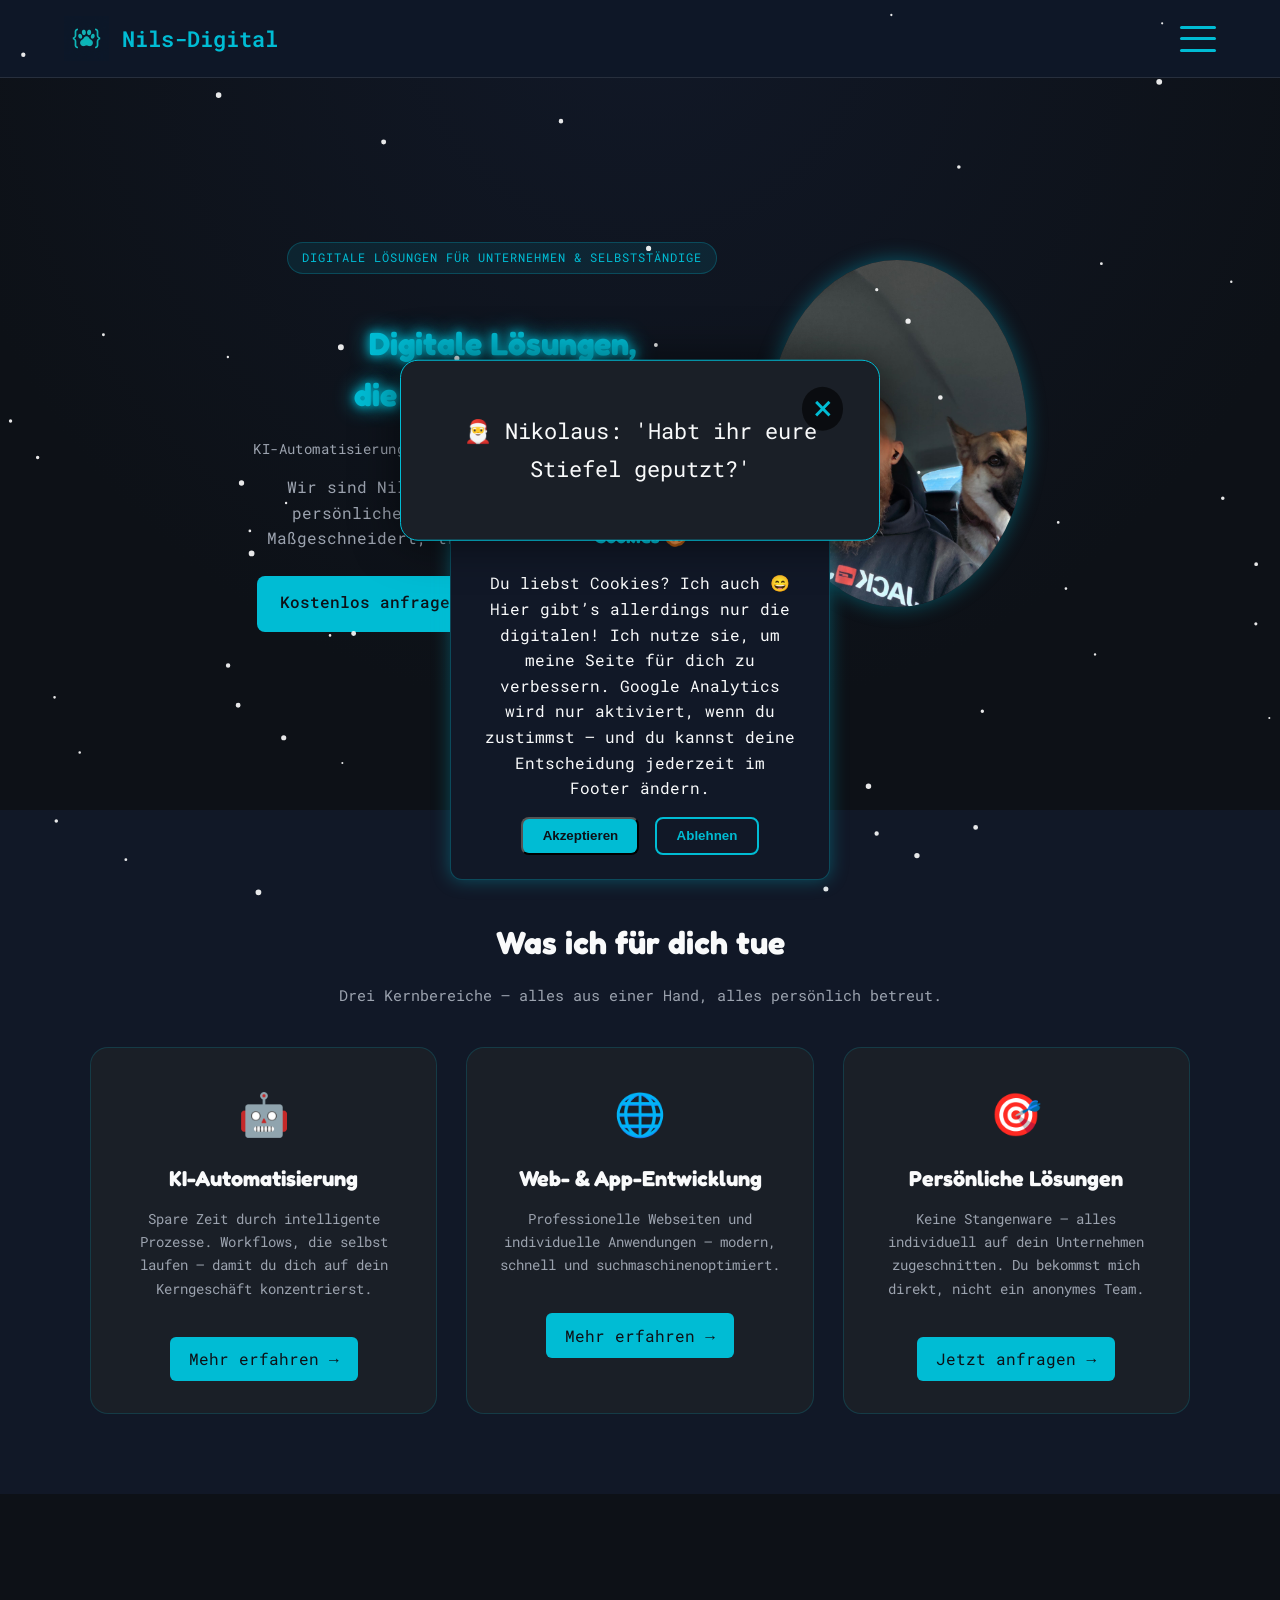
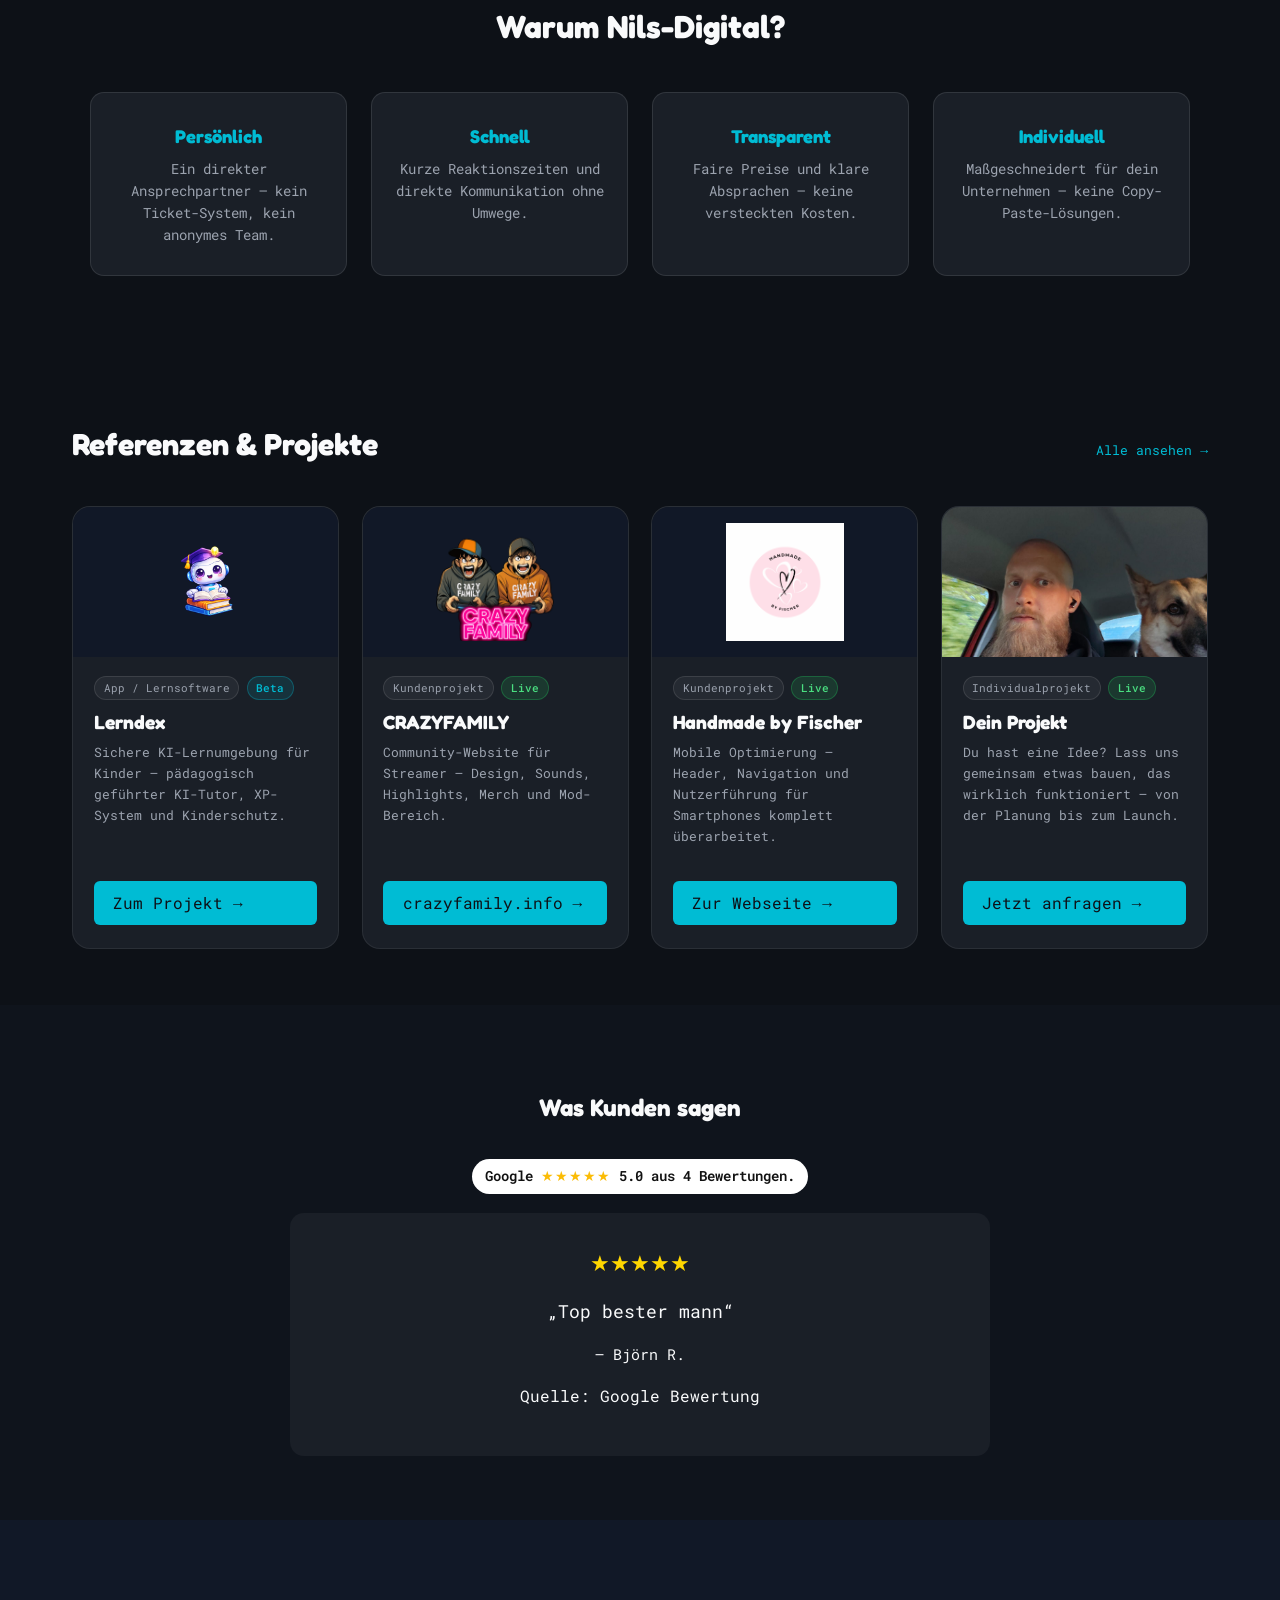
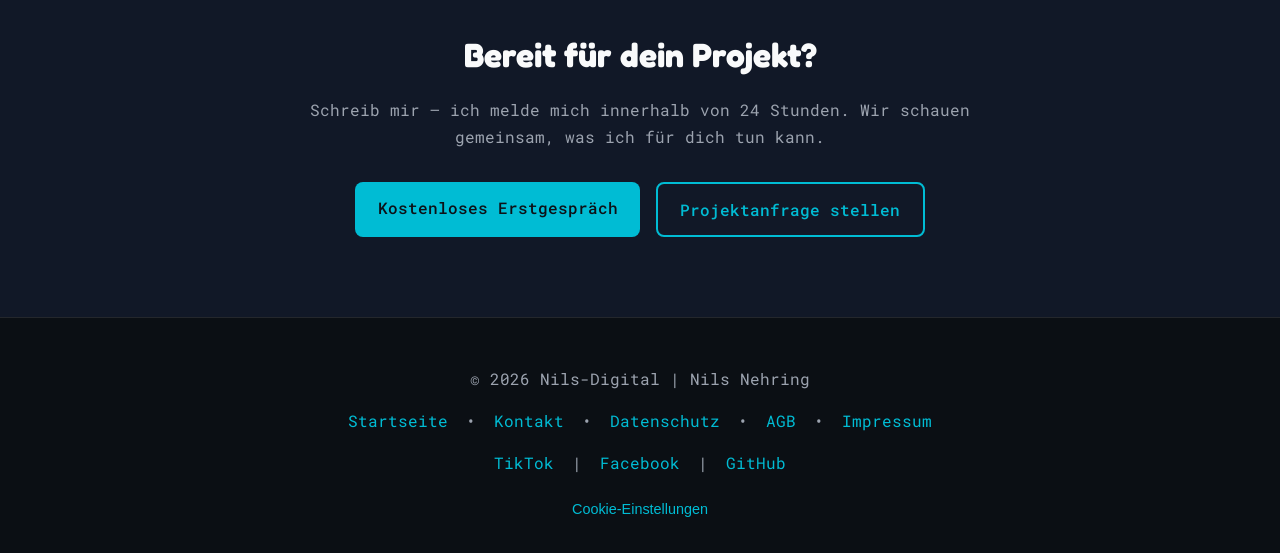
==== index.html @ e9570a5e "Nils-Digital Webseite" ====
<!DOCTYPE html>
<html lang="de">
<head>
    <meta charset="UTF-8" />
    <meta name="viewport" content="width=device-width, initial-scale=1.0" />

    <title>Nils-Digital – KI-Automatisierung, Webentwicklung & Apps</title>

    <!-- SEO -->
    <meta name="description"
          content="Nils-Digital: KI-Automatisierung, professionelle Webseiten und individuelle App-Entwicklung für kleine Unternehmen und Selbstständige. Persönlich, fair und maßgeschneidert.">
    <meta name="keywords"
          content="KI Automatisierung, Webentwicklung, App Entwicklung, Webdesign, kleine Unternehmen, Freelancer, individuelle Software, nils-digital, Nils Nehring">
    <meta name="author" content="Nils Nehring">
    <link rel="canonical" href="https://nils-digital.de/">

    <!-- Open Graph -->
    <meta property="og:title" content="Nils-Digital – KI-Automatisierung, Webentwicklung & Apps">
    <meta property="og:description"
          content="Professionelle digitale Lösungen für Unternehmen und Selbstständige – KI-Automatisierung, Webseiten und individuelle Apps. Persönlich, fair und auf dich zugeschnitten.">
    <meta property="og:image" content="https://nils-digital.de/assets/images/logo/logo.png">
    <meta property="og:url" content="https://nils-digital.de/">
    <meta property="og:type" content="website">
    <meta property="og:locale" content="de_DE">

    <!-- Twitter Card -->
    <meta name="twitter:card" content="summary_large_image">
    <meta name="twitter:title" content="Nils-Digital – KI-Automatisierung, Webentwicklung & Apps">
    <meta name="twitter:description"
          content="Maßgeschneiderte digitale Lösungen – KI-Automatisierung, Webseiten und Apps für Unternehmen und Selbstständige.">
    <meta name="twitter:image" content="https://nils-digital.de/assets/images/logo/logo.png">

    <!-- Favicon Set -->
    <link rel="icon" type="image/png" href="/assets/images/logo/logo.png">
    <link rel="apple-touch-icon" sizes="57x57" href="/apple-icon-57x57.png">
    <link rel="apple-touch-icon" sizes="60x60" href="/apple-icon-60x60.png">
    <link rel="apple-touch-icon" sizes="72x72" href="/apple-icon-72x72.png">
    <link rel="apple-touch-icon" sizes="76x76" href="/apple-icon-76x76.png">
    <link rel="apple-touch-icon" sizes="114x114" href="/apple-icon-114x114.png">
    <link rel="apple-touch-icon" sizes="120x120" href="/apple-icon-120x120.png">
    <link rel="apple-touch-icon" sizes="144x144" href="/apple-icon-144x144.png">
    <link rel="apple-touch-icon" sizes="152x152" href="/apple-icon-152x152.png">
    <link rel="apple-touch-icon" sizes="180x180" href="/apple-icon-180x180.png">
    <link rel="icon" type="image/png" sizes="192x192" href="/android-icon-192x192.png">
    <link rel="icon" type="image/png" sizes="32x32" href="/favicon-32x32.png">
    <link rel="icon" type="image/png" sizes="96x96" href="/favicon-96x96.png">
    <link rel="icon" type="image/png" sizes="16x16" href="/favicon-16x16.png">
    <link rel="manifest" href="/manifest.json">
    <meta name="msapplication-TileColor" content="#ffffff">
    <meta name="msapplication-TileImage" content="/ms-icon-144x144.png">
    <meta name="theme-color" content="#0d1117">

    <!-- Schema.org -->
    <script type="application/ld+json">
    {
      "@context": "https://schema.org",
      "@type": "ProfessionalService",
      "name": "Nils-Digital",
      "url": "https://nils-digital.de",
      "description": "KI-Automatisierung, Webentwicklung und individuelle App-Entwicklung für kleine Unternehmen und Selbstständige.",
      "founder": { "@type": "Person", "name": "Nils Nehring" },
      "areaServed": "DE",
      "serviceType": ["Webdesign", "App-Entwicklung", "KI-Automatisierung"]
    }
    </script>

    <!-- Styles & Fonts -->
    <link rel="stylesheet" href="css/main.css" />
    <link href="https://fonts.googleapis.com/css2?family=Fredoka:wght@500;600&family=Roboto+Mono:wght@400;500&display=swap" rel="stylesheet">

    <!-- Sicherheit -->
    <meta http-equiv="X-UA-Compatible" content="IE=edge">
    <meta name="robots" content="index, follow">
    <meta name="referrer" content="strict-origin-when-cross-origin">
</head>


<body class="home">
  <div id="header"></div>

  <main>

    <!-- Hero -->
    <section class="hero">
      <div class="hero-content">
        <div class="hero-text">
          <span class="hero-label">Digitale Lösungen für Unternehmen & Selbstständige</span>
          <h1 class="glow">Digitale Lösungen,<br>die für dich arbeiten</h1>
          <p class="hero-services-line">KI-Automatisierung &nbsp;·&nbsp; Webentwicklung &nbsp;·&nbsp; Individuelle Apps</p>
          <p class="hero-desc">Wir sind Nils-Digital - bei uns bekommst du persönliche Betreuung statt anonymes Team. Maßgeschneidert, transparent und fair bepreist.</p>
          <div class="buttons">
            <a href="pages/kontakt.html" class="btn">Kostenlos anfragen</a>
            <a href="pages/webdesign-leistung.html" class="btn-outline">Leistungen entdecken</a>
          </div>
        </div>
        <div class="hero-image">
          <img src="assets/images/sunny-nils.jpg" alt="Nils Nehring – Gründer Nils-Digital" />
        </div>
      </div>
    </section>

    <!-- Leistungen -->
    <section class="home-services">
      <div class="home-services-inner">
        <h2>Was ich für dich tue</h2>
        <p class="home-services-sub">Drei Kernbereiche – alles aus einer Hand, alles persönlich betreut.</p>
        <div class="home-services-grid">

          <article class="home-service-card">
            <div class="home-service-icon">🤖</div>
            <h3>KI-Automatisierung</h3>
            <p>Spare Zeit durch intelligente Prozesse. Workflows, die selbst laufen – damit du dich auf dein Kerngeschäft konzentrierst.</p>
            <a href="pages/webdesign-leistung.html" class="btn-sm">Mehr erfahren →</a>
          </article>

          <article class="home-service-card">
            <div class="home-service-icon">🌐</div>
            <h3>Web- & App-Entwicklung</h3>
            <p>Professionelle Webseiten und individuelle Anwendungen – modern, schnell und suchmaschinenoptimiert.</p>
            <a href="pages/webdesign-leistung.html" class="btn-sm">Mehr erfahren →</a>
          </article>

          <article class="home-service-card">
            <div class="home-service-icon">🎯</div>
            <h3>Persönliche Lösungen</h3>
            <p>Keine Stangenware – alles individuell auf dein Unternehmen zugeschnitten. Du bekommst mich direkt, nicht ein anonymes Team.</p>
            <a href="pages/kontakt.html" class="btn-sm">Jetzt anfragen →</a>
          </article>

        </div>
      </div>
    </section>

    <!-- Warum Nils-Digital -->
    <section class="home-usp">
      <div class="home-usp-inner">
        <h2>Warum Nils-Digital?</h2>
        <div class="home-usp-grid">

          <div class="home-usp-item">
            <strong>Persönlich</strong>
            <p>Ein direkter Ansprechpartner – kein Ticket-System, kein anonymes Team.</p>
          </div>

          <div class="home-usp-item">
            <strong>Schnell</strong>
            <p>Kurze Reaktionszeiten und direkte Kommunikation ohne Umwege.</p>
          </div>

          <div class="home-usp-item">
            <strong>Transparent</strong>
            <p>Faire Preise und klare Absprachen – keine versteckten Kosten.</p>
          </div>

          <div class="home-usp-item">
            <strong>Individuell</strong>
            <p>Maßgeschneidert für dein Unternehmen – keine Copy-Paste-Lösungen.</p>
          </div>

        </div>
      </div>
    </section>

    <!-- Referenzen & Projekte -->
    <section class="home-projects">
      <div class="home-projects-header">
        <h2>Referenzen & Projekte</h2>
        <a href="pages/projekte.html" class="home-projects-all">Alle ansehen →</a>
      </div>

      <div class="home-proj-track-wrap">
        <div class="home-proj-track" id="home-proj-track">

          <article class="home-proj-card">
            <div class="home-proj-img-wrap">
              <img src="assets/images/lerndex/lerndex_logo.png"
                   alt="Lerndex – KI-Lernumgebung für Kinder"
                   class="home-proj-img home-proj-img--contain"
                   loading="lazy">
            </div>
            <div class="home-proj-body">
              <div class="home-proj-meta">
                <span class="home-proj-type">App / Lernsoftware</span>
                <span class="home-proj-status home-proj-status--beta">Beta</span>
              </div>
              <h3 class="home-proj-title">Lerndex</h3>
              <p class="home-proj-desc">Sichere KI-Lernumgebung für Kinder – pädagogisch geführter KI-Tutor, XP-System und Kinderschutz.</p>
              <a href="https://lerndex.de" target="_blank" rel="noopener noreferrer" class="btn-sm">Zum Projekt →</a>
            </div>
          </article>

          <article class="home-proj-card">
            <div class="home-proj-img-wrap">
              <img src="assets/images/shop/crazy_family_logo.png"
                   alt="CRAZYFAMILY Community Website"
                   class="home-proj-img home-proj-img--contain"
                   loading="lazy">
            </div>
            <div class="home-proj-body">
              <div class="home-proj-meta">
                <span class="home-proj-type">Kundenprojekt</span>
                <span class="home-proj-status home-proj-status--live">Live</span>
              </div>
              <h3 class="home-proj-title">CRAZYFAMILY</h3>
              <p class="home-proj-desc">Community-Website für Streamer – Design, Sounds, Highlights, Merch und Mod-Bereich.</p>
              <a href="https://crazyfamily.info/" target="_blank" rel="noopener noreferrer" class="btn-sm">crazyfamily.info →</a>
            </div>
          </article>

          <article class="home-proj-card">
            <div class="home-proj-img-wrap">
              <img src="assets/images/blog/handmade-by-fischer-logo.png"
                   alt="Handmade by Fischer"
                   class="home-proj-img home-proj-img--contain"
                   loading="lazy">
            </div>
            <div class="home-proj-body">
              <div class="home-proj-meta">
                <span class="home-proj-type">Kundenprojekt</span>
                <span class="home-proj-status home-proj-status--live">Live</span>
              </div>
              <h3 class="home-proj-title">Handmade by Fischer</h3>
              <p class="home-proj-desc">Mobile Optimierung – Header, Navigation und Nutzerführung für Smartphones komplett überarbeitet.</p>
              <a href="https://www.handmade-by-fischer.de/" target="_blank" rel="noopener noreferrer" class="btn-sm">Zur Webseite →</a>
            </div>
          </article>

          <article class="home-proj-card">
            <div class="home-proj-img-wrap">
              <img src="assets/images/sunny-nils.jpg"
                   alt="Nils-Digital – Individuelles Kundenprojekt"
                   class="home-proj-img home-proj-img--cover"
                   loading="lazy">
            </div>
            <div class="home-proj-body">
              <div class="home-proj-meta">
                <span class="home-proj-type">Individualprojekt</span>
                <span class="home-proj-status home-proj-status--live">Live</span>
              </div>
              <h3 class="home-proj-title">Dein Projekt</h3>
              <p class="home-proj-desc">Du hast eine Idee? Lass uns gemeinsam etwas bauen, das wirklich funktioniert – von der Planung bis zum Launch.</p>
              <a href="pages/kontakt.html" class="btn-sm">Jetzt anfragen →</a>
            </div>
          </article>

        </div>
        <div class="home-proj-dots" id="home-proj-dots"></div>
      </div>
    </section>

    <!-- Kundenstimmen -->
    <section class="reviews">
      <div class="reviews-inner">
        <h2>Was Kunden sagen</h2>
        <div class="google-badge" id="google-badge">
          <span class="google-logo">Google</span>
          <span class="google-stars" id="google-stars"></span>
          <span class="google-rating" id="google-rating"></span>
        </div>
        <div id="review-box" class="review-box">
          <div class="review-stars" id="review-stars"></div>
          <p class="review-text" id="review-text"></p>
          <p class="review-author" id="review-author"></p>
          <p class="review-source" id="review-source"></p>
        </div>
      </div>
    </section>

    <!-- CTA -->
    <section class="home-cta">
      <div class="home-cta-inner">
        <h2>Bereit für dein Projekt?</h2>
        <p>Schreib mir – ich melde mich innerhalb von 24 Stunden. Wir schauen gemeinsam, was ich für dich tun kann.</p>
        <div class="home-cta-buttons">
          <a href="pages/kontakt.html" class="btn">Kostenloses Erstgespräch</a>
          <a href="pages/projektfragebogen.html" class="btn-outline">Projektanfrage stellen</a>
        </div>
      </div>
    </section>

  </main>

  <div id="footer"></div>

  <script src="js/include.js"></script>
  <script src="js/main.js"></script>
  <script src="js/reviews.js"></script>
  <script src="js/season-effects.js"></script>
</body>
</html>
---- css/main.css ----
/* ================================
   Farbvariablen im Root
================================ */
:root {
  --bg-main: #0d1117;
  --bg-secondary: #111827;
  --bg-card: #1a1f27;
  --bg-footer: #0b0f14;

  --text-main: #f9fafb;
  --text-muted: #9ca3af;
  --accent: #00bcd4;
  --accent-hover: #02c8e3;
  --border-light: rgba(255, 255, 255, 0.1);

  --shadow-accent: rgba(0, 188, 212, 0.4);
}

/* ================================
   Allgemein
================================ */
body {
  margin: 0;
  font-family: 'Roboto Mono', monospace;
  background-color: var(--bg-main);
  color: var(--text-main);
  line-height: 1.6;
  overflow-x: hidden;
  box-sizing: border-box;
}

body.no-scroll {
  overflow: hidden;
  height: 100vh;
}

h1, h2, h3 {
  font-family: 'Fredoka', sans-serif;
}

/* ============================================
   🔧 Fix: Änderungen nur für Unterseiten (NICHT für Index)
============================================ */

body:not(.home) h1 {
  font-size: 2.1rem;
  margin: 0 0 1rem;
  line-height: 1.25;
  text-align: center;
}

body:not(.home) h2 {
  font-size: 1.6rem;
  margin: 1.2rem 0 0.6rem;
}

body:not(.home) h3 {
  font-size: 1.25rem;
  margin: 1rem 0 0.5rem;
}

/* ------------------------------
   Kundenstimmen / Bewertungen
------------------------------ */

.reviews {
  background: #0f141c;
  padding: 4rem 1rem;
  text-align: center;
}

.reviews-inner {
  max-width: 700px;
  margin: 0 auto;
}

.reviews h2 {
  margin-bottom: 2rem;
}

.review-box {
  background: #1a1f27;
  padding: 2rem;
  border-radius: 14px;
}

.review-stars {
  color: gold;
  font-size: 1.4rem;
  margin-bottom: 1rem;
}

.review-text {
  font-size: 1.1rem;
  margin-bottom: 1rem;
  opacity: 0;
}

.review-author {
  font-size: 0.95rem;
  opacity: 0.7;
  opacity: 0;
}

.fade-in {
  animation: fadeIn 0.6s ease forwards;
}

@keyframes fadeIn {
  from { opacity: 0; transform: translateY(6px); }
  to   { opacity: 1; transform: translateY(0); }
}


/* ------------------------------
   Google Bewertungs-Badge
------------------------------ */

.google-badge {
  display: inline-flex;
  align-items: center;
  gap: 0.5rem;
  background: #ffffff;
  color: #111;
  padding: 0.4rem 0.8rem;
  border-radius: 999px;
  font-size: 0.85rem;
  font-weight: 500;
  margin-bottom: 1.2rem;
}

.google-logo {
  font-weight: 600;
}

.google-stars {
  color: #fbbc05; /* Google-Gelb */
  letter-spacing: 1px;
}

.google-rating {
  font-weight: 600;
}



/* ==================================================
   Einheitliche Preisgestaltung (genutzt in Blog-Posts)
================================================== */

.pretty-price {
  display: inline-block;
  padding: 0.4rem 0.9rem;
  background: rgba(0, 188, 212, 0.12);
  border: 1px solid rgba(0, 188, 212, 0.35);
  border-radius: 8px;
  font-weight: 700;
  color: var(--accent);
  font-size: 1.15rem;
  margin: 0.6rem auto 1rem auto;
  box-shadow: 0 0 8px rgba(0,188,212,0.25);
  text-align: center;
}

.product-price.pretty-price {
  font-size: 1.25rem;
}



/* Mobile nur für Unterseiten */
@media (max-width: 768px) {
  body:not(.home) h1 {
    font-size: 1.65rem !important;
    margin-bottom: 0.9rem !important;
    line-height: 1.25 !important;
    padding: 0 0.5rem;
  }

  body:not(.home) h2 {
    font-size: 1.35rem !important;
  }

  body:not(.home) h3 {
    font-size: 1.15rem !important;
  }
}

/* Extra Mobile nur für Unterseiten */
@media (max-width: 480px) {
  body:not(.home) h1 {
    font-size: 1.5rem !important;
  }
}


a {
  text-decoration: none;
  color: inherit;
}

/* Global Reset */
*, *::before, *::after {
  box-sizing: border-box;
}

/* ================================
   Header
================================ */
.header {
  position: fixed;
  top: 0;
  left: 0;
  right: 0;
  width: 100%;
  background: rgb(14 23 39);
  backdrop-filter: blur(8px);
  display: flex;
  justify-content: space-between;
  align-items: center;
  padding: 1rem 5%;
  z-index: 1000;
  border-bottom: 1px solid var(--border-light);
}

.logo {
  display: flex;
  align-items: center;
  font-size: 1.4rem;
  font-weight: 600;
  color: var(--accent);
  z-index: 1100;
  user-select: none;
}


.logo-img{
    height: 45px;
    width: auto;
    object-fit: contain;
}

/* Hamburger Menü */
.menu-toggle {
  width: 36px;
  height: 26px;
  display: flex;
  flex-direction: column;
  justify-content: space-between;
  cursor: pointer;
  z-index: 1200;
  position: relative;
}

.menu-toggle span {
  display: block;
  width: 100%;
  height: 3px;
  background: var(--accent);
  border-radius: 3px;
  transition: transform 0.35s ease, opacity 0.25s ease, background 0.3s ease;
  transform-origin: center;
}

.menu-toggle.active span:nth-child(1) {
  transform: translateY(11px) rotate(45deg);
}
.menu-toggle.active span:nth-child(2) {
  opacity: 0;
}
.menu-toggle.active span:nth-child(3) {
  transform: translateY(-11px) rotate(-45deg);
}

/* Navigation */
.main-nav {
  position: fixed;
  top: 0;
  right: -100%;
  width: 100%;
  height: 100vh;
  background: rgba(13, 17, 23, 0.98);
  display: flex;
  flex-direction: column;
  justify-content: flex-start;
  margin-top: 80px;
  align-items: center;
  transition: right 0.4s ease-in-out;
  z-index: 100;
  visibility: hidden;
  opacity: 0;
}

.main-nav.active {
  right: 0;
  visibility: visible;
  opacity: 1;
}

.main-nav ul {
  list-style: none;
  padding: 0;
  margin: 0;
  text-align: center;
}

.main-nav li {
  margin: 1.2rem 0;
  opacity: 0;
  transform: translateY(10px);
  animation: fadeInUp 0.4s ease forwards;
}

.main-nav.active li {
  opacity: 1;
  transform: translateY(0);
}

.main-nav a {
  font-size: 1.6rem;
  color: var(--text-main);
  font-weight: 500;
  text-decoration: none;
  transition: color 0.3s;
}

.main-nav a:hover {
  color: var(--accent);
}

/* Mobile Anpassung */
@media (max-width: 480px) {
  .menu-toggle {
    width: 30px;
    height: 22px;
  }
  .menu-toggle.active span:nth-child(1) {
    transform: translateY(9px) rotate(45deg);
  }
  .menu-toggle.active span:nth-child(3) {
    transform: translateY(-9px) rotate(-45deg);
  }
  .main-nav a {
    font-size: 1.4rem;
  }
}

/* Dropdown */
/* Dropdown Container */
.has-dropdown {
  position: relative;
}

/* Toggle bleibt ruhig */
.dropdown-toggle {
  display: inline-flex;
  align-items: center;
  gap: 0.4rem;
  cursor: pointer;
}

/* Dropdown selbst */
.dropdown {
  position: absolute;
  top: 100%;
  left: 50%;
  transform: translateX(-50%) translateY(-10px);
  min-width: 220px;

  list-style: none;
  padding: 0.6rem 0;
  margin: 0;

  background: rgba(13, 17, 23, 0.98);
  border-radius: 10px;

  opacity: 0;
  pointer-events: none;
  transition: opacity 0.25s ease, transform 0.25s ease;
}

/* sichtbar */
.has-dropdown.active .dropdown {
  opacity: 1;
  pointer-events: auto;
  transform: translateX(-50%) translateY(6px);
}

/* Items */
.dropdown li {
  margin: 0;
}

.dropdown a {
  display: block;
  padding: 0.6rem 1.2rem;
  font-size: 1.3rem;
  opacity: 0.9;
}

.dropdown a:hover {
  background: rgba(255,255,255,0.05);
  opacity: 1;
}


/* Dropdown Arrow */
.dropdown-toggle {
  display: inline-flex;
  align-items: center;
  gap: 0.4rem;
}

/* Pfeil (CSS only) */
.dropdown-arrow {
  width: 0;
  height: 0;
  border-left: 6px solid transparent;
  border-right: 6px solid transparent;
  border-top: 6px solid var(--text-main);
  transition: transform 0.25s ease, opacity 0.25s ease;
  opacity: 0.8;
}

/* geöffnet → Pfeil nach oben */
.has-dropdown.active .dropdown-arrow {
  transform: rotate(180deg);
  opacity: 1;
}

/* Hover-Effekt passend zum Menü */
.dropdown-toggle:hover .dropdown-arrow {
  border-top-color: var(--accent);
}


/* ================================
   Hero
================================ */
.hero {
  display: flex;
  align-items: center;
  justify-content: center;
  min-height: 90vh;
  padding: 5rem 1.5rem 1rem;
  background: radial-gradient(circle at top, var(--bg-secondary), var(--bg-main) 70%);
}


.hero-content {
  display: flex;
  flex-wrap: wrap;
  gap: 1rem;
  max-width: 1100px;
  align-items: center;
}

.hero-text {
  flex: 1;
  text-align: center;
}

.hero-text h1 {
  font-size: 2rem;
  margin-bottom: 1rem;
  text-align: center;
}

.glow {
  color: var(--accent);
  text-shadow: 0 0 10px var(--accent), 0 0 20px var(--accent);
}

.hero-text p {
  margin-bottom: 1.5rem;
}

.hero-image img {
  width: 260px;
  border-radius: 50%;
  box-shadow: 0 0 20px var(--shadow-accent);
}

/* Buttons */
.buttons {
  display: flex;
  justify-content: center;
  gap: 1rem;
}

.filter-btn {
  background: var(--bg-card);
  border: 1px solid var(--border-light);
  padding: 0.5rem 1rem;
  border-radius: 8px;
  margin: 0.3rem;
  cursor: pointer;
  color: var(--text-main);
  transition: 0.25s;
}

.filter-btn.active {
  background: var(--accent);
  color: var(--bg-main);
  border-color: var(--accent-hover);
  box-shadow: 0 0 10px var(--shadow-accent);
}

.filter-btn:hover {
  background: var(--accent-hover);
  color: var(--bg-main);
}


.btn,
.btn-outline {
  padding: 0.8rem 1.4rem;
  border-radius: 8px;
  font-weight: 500;
  transition: 0.3s;
}

.btn {
  background: var(--accent);
  color: var(--bg-main);
}

.btn:hover {
  background: var(--accent-hover);
  box-shadow: 0 0 10px var(--accent);
}

.btn-outline {
  border: 2px solid var(--accent);
  color: var(--accent);
}

.btn-outline:hover {
  background: var(--accent);
  color: var(--bg-main);
}

/* ================================
   Sunny Teaser
================================ */
.sunny {
  display: flex;
  flex-wrap: wrap;
  align-items: center;
  gap: 2rem;
  padding: 5rem 2rem;
  background: var(--bg-secondary);
  text-align: left;
  justify-content: center;
}

.sunny-img {
  width: 250px;
  border-radius: 50%;
  box-shadow: 0 0 20px var(--shadow-accent);
}

.sunny-text {
  max-width: 500px;
}

.sunny h2 {
  color: var(--accent);
}

/* ================================
   Projekte
================================ */
.projects {
  padding: 5rem 2rem;
  text-align: center;
}

/* ================================
   HOME – Projekte Carousel
================================ */

.home-projects {
  padding: 4rem 0 3rem;
}

.home-projects-header {
  display: flex;
  align-items: baseline;
  justify-content: space-between;
  padding: 0 2rem;
  max-width: 1200px;
  margin: 0 auto 1.8rem;
}

.home-projects-header h2 {
  font-family: 'Fredoka', sans-serif;
  font-size: 1.9rem;
  margin: 0;
}

.home-projects-all {
  font-size: 0.82rem;
  color: var(--accent);
  text-decoration: none;
  white-space: nowrap;
  transition: opacity 0.2s;
}

.home-projects-all:hover { opacity: 0.75; }

/* Track wrapper – clips overflow */
.home-proj-track-wrap {
  position: relative;
  overflow: hidden;
}

/* The scrollable track */
.home-proj-track {
  display: flex;
  gap: 1.4rem;
  padding: 0.5rem 2rem 1.4rem;
  overflow-x: auto;
  scroll-snap-type: x mandatory;
  -webkit-overflow-scrolling: touch;
  scrollbar-width: none;      /* Firefox */
}
.home-proj-track::-webkit-scrollbar { display: none; }

/* --- Einzelne Card --- */

.home-proj-card {
  flex: 0 0 280px;
  scroll-snap-align: start;
  background: var(--bg-card);
  border: 1px solid rgba(255, 255, 255, 0.07);
  border-radius: 18px;
  overflow: hidden;
  display: flex;
  flex-direction: column;
  transition: transform 0.3s ease, border-color 0.3s ease, box-shadow 0.3s ease;
  position: relative;
}

.home-proj-card::before {
  content: '';
  position: absolute;
  top: 0; left: 0; right: 0;
  height: 2px;
  background: linear-gradient(90deg, transparent, var(--accent), transparent);
  opacity: 0;
  transition: opacity 0.3s;
}

.home-proj-card:hover {
  transform: translateY(-4px);
  border-color: rgba(0, 188, 212, 0.35);
  box-shadow: 0 10px 36px rgba(0, 188, 212, 0.1);
}

.home-proj-card:hover::before { opacity: 1; }

/* Bild */
.home-proj-img-wrap {
  width: 100%;
  height: 150px;
  background: var(--bg-secondary);
  overflow: hidden;
  display: flex;
  align-items: center;
  justify-content: center;
  flex-shrink: 0;
}

.home-proj-img--cover {
  width: 100%;
  height: 100%;
  object-fit: cover;
  display: block;
  transition: transform 0.4s ease;
}

.home-proj-img--contain {
  width: 100%;
  height: 100%;
  object-fit: contain;
  padding: 1rem;
  box-sizing: border-box;
  display: block;
  transition: transform 0.4s ease;
}

.home-proj-card:hover .home-proj-img--cover,
.home-proj-card:hover .home-proj-img--contain {
  transform: scale(1.04);
}

.home-proj-img-wrap--shop {
  background: linear-gradient(135deg, #151b24, #1a2333);
}

.home-proj-shop-icon {
  font-size: 3rem;
  opacity: 0.5;
}

/* Body */
.home-proj-body {
  padding: 1.2rem 1.3rem 1.4rem;
  display: flex;
  flex-direction: column;
  flex: 1;
}

.home-proj-meta {
  display: flex;
  align-items: center;
  gap: 0.45rem;
  margin-bottom: 0.6rem;
  flex-wrap: wrap;
}

.home-proj-type {
  font-size: 0.7rem;
  color: var(--text-muted);
  background: rgba(255, 255, 255, 0.05);
  border: 1px solid rgba(255, 255, 255, 0.1);
  padding: 0.15rem 0.55rem;
  border-radius: 999px;
}

.home-proj-status {
  font-size: 0.7rem;
  font-weight: 500;
  padding: 0.15rem 0.55rem;
  border-radius: 999px;
}

.home-proj-status--live    { background: rgba(34, 197, 94, 0.15);  color: #4ade80; border: 1px solid rgba(34,197,94,0.3); }
.home-proj-status--beta    { background: rgba(0, 188, 212, 0.12);  color: var(--accent); border: 1px solid rgba(0,188,212,0.3); }
.home-proj-status--dev     { background: rgba(251, 191, 36, 0.12); color: #fbbf24; border: 1px solid rgba(251,191,36,0.3); }

.home-proj-title {
  font-family: 'Fredoka', sans-serif;
  font-size: 1.2rem;
  margin: 0 0 0.5rem;
  color: var(--text-main);
  line-height: 1.25;
  transition: color 0.2s;
}

.home-proj-card:hover .home-proj-title { color: var(--accent); }

.home-proj-desc {
  font-size: 0.82rem;
  color: var(--text-muted);
  line-height: 1.6;
  margin: 0 0 1.1rem;
  flex: 1;
}

/* Scroll-Dots (mobile only) */
.home-proj-dots {
  display: none;
  justify-content: center;
  gap: 6px;
  padding: 0.4rem 0 0.2rem;
}

.home-proj-dot {
  width: 6px;
  height: 6px;
  border-radius: 50%;
  background: rgba(255,255,255,0.2);
  transition: background 0.25s, transform 0.25s;
}

.home-proj-dot.active {
  background: var(--accent);
  transform: scale(1.3);
}

/* Desktop: Grid statt Carousel */
@media (min-width: 900px) {
  .home-proj-track {
    display: grid;
    grid-template-columns: repeat(auto-fill, minmax(240px, 1fr));
    overflow-x: visible;
    scroll-snap-type: none;
    padding: 0.5rem 2rem 0.5rem;
    max-width: 1200px;
    margin: 0 auto;
  }

  .home-proj-card {
    flex: none;
  }
}

/* Mobile: Dots anzeigen */
@media (max-width: 899px) {
  .home-proj-dots {
    display: flex;
  }

  .home-proj-card {
    flex: 0 0 82vw;
    max-width: 320px;
  }
}

.project-grid {
  display: grid;
  grid-template-columns: repeat(auto-fill, minmax(280px, 1fr));
  gap: 2rem;
  margin-top: 2rem;
}

/* Intro-Text */
.intro-text {
  color: var(--text-muted);
  font-size: 0.95rem;
  margin-bottom: 0.5rem;
  text-align: center;
}

/* Karte */
.project-card {
  background: var(--bg-card);
  border: 1px solid rgba(255, 255, 255, 0.07);
  border-radius: 18px;
  overflow: hidden;
  display: flex;
  flex-direction: column;
  transition: transform 0.3s ease, border-color 0.3s ease, box-shadow 0.3s ease;
  opacity: 0;
  animation: projectFadeIn 0.45s ease forwards;
}

@keyframes projectFadeIn {
  from { opacity: 0; transform: translateY(20px); }
  to   { opacity: 1; transform: translateY(0); }
}

.project-card:hover {
  transform: translateY(-5px);
  border-color: rgba(0, 188, 212, 0.35);
  box-shadow: 0 10px 40px rgba(0, 188, 212, 0.1);
}

.project-card::before {
  content: '';
  position: absolute;
  top: 0; left: 0; right: 0;
  height: 2px;
  background: linear-gradient(90deg, transparent, var(--accent), transparent);
  opacity: 0;
  transition: opacity 0.3s ease;
}

.project-card:hover::before {
  opacity: 1;
}

/* Bild */
.project-img-wrap {
  width: 100%;
  height: 160px;
  overflow: hidden;
  background: var(--bg-secondary);
  display: flex;
  align-items: center;
  justify-content: center;
  flex-shrink: 0;
}

.project-img-placeholder {
  background: linear-gradient(135deg, #151b24, #1a2333);
}

.project-img {
  width: 100%;
  height: 100%;
  object-fit: contain;
  object-position: center;
  padding: 1.2rem;
  box-sizing: border-box;
  transition: transform 0.4s ease;
}

.project-card:hover .project-img {
  transform: scale(1.04);
}

/* Body */
.project-card-body {
  padding: 1.4rem 1.6rem 1.6rem;
  display: flex;
  flex-direction: column;
  flex: 1;
}

/* Meta: Typ + Status */
.project-card-meta {
  display: flex;
  align-items: center;
  gap: 0.5rem;
  margin-bottom: 0.7rem;
  flex-wrap: wrap;
}

.project-type {
  font-size: 0.72rem;
  color: var(--text-muted);
  background: rgba(255, 255, 255, 0.05);
  border: 1px solid rgba(255, 255, 255, 0.1);
  padding: 0.2rem 0.6rem;
  border-radius: 999px;
}

.project-status {
  font-size: 0.72rem;
  font-weight: 500;
  padding: 0.2rem 0.6rem;
  border-radius: 999px;
}

.status-live    { background: rgba(34, 197, 94, 0.15);  color: #4ade80; border: 1px solid rgba(34, 197, 94, 0.3); }
.status-beta    { background: rgba(0, 188, 212, 0.12);  color: var(--accent); border: 1px solid rgba(0, 188, 212, 0.3); }
.status-dev     { background: rgba(251, 191, 36, 0.12); color: #fbbf24; border: 1px solid rgba(251, 191, 36, 0.3); }
.status-planned { background: rgba(148, 163, 184, 0.1); color: var(--text-muted); border: 1px solid rgba(255,255,255,0.1); }

/* Titel */
.project-card-title {
  font-family: 'Fredoka', sans-serif;
  font-size: 1.35rem;
  margin: 0 0 0.6rem;
  color: var(--text-main);
  line-height: 1.25;
  transition: color 0.2s;
}

.project-card:hover .project-card-title {
  color: var(--accent);
}

/* Beschreibung */
.project-card-desc {
  font-size: 0.87rem;
  color: var(--text-muted);
  line-height: 1.65;
  margin: 0 0 1.1rem;
  flex: 1;
}

/* Tags */
.project-tags {
  display: flex;
  flex-wrap: wrap;
  gap: 0.35rem;
  margin-bottom: 1.2rem;
}

.project-tag {
  font-size: 0.72rem;
  color: var(--text-muted);
  background: rgba(0, 188, 212, 0.07);
  border: 1px solid rgba(0, 188, 212, 0.18);
  padding: 0.18rem 0.55rem;
  border-radius: 5px;
}

/* Button */
.project-btn {
  align-self: flex-start;
  margin-top: auto;
}


.card {
  background: var(--bg-card);
  border-radius: 10px;
  padding: 2rem;
  transition: 0.3s;
  box-shadow: 0 0 0 var(--shadow-accent);
}

.card:hover {
  box-shadow: 0 0 15px var(--shadow-accent);
  transform: translateY(-4px);
}

.btn-sm {
  display: inline-block;
  margin-top: 1rem;
  padding: 0.6rem 1.2rem;
  background: var(--accent);
  border-radius: 6px;
  color: var(--bg-main);
  transition: 0.3s;
}

.btn-sm:hover {
  background: var(--accent-hover);
}

/* ================================
   Footer
================================ */
.footer {
  background: var(--bg-footer);
  text-align: center;
  padding: 2rem;
  border-top: 1px solid var(--border-light);
  color: var(--text-muted);
}

.footer a {
  color: var(--accent);
  margin: 0 0.5rem;
}

.footer a:hover {
  text-decoration: underline;
}

/* ================================
   Responsive
================================ */
@media (max-width: 768px) {

  .hero {
    padding: 1rem 1rem;
  }

  .hero-content {
    flex-direction: column-reverse;
    text-align: center;
    gap: 1rem;
  }

  .hero-image img {
    width: 200px;   /* kleiner für mobile */
  }

  .hero-text p {
    margin-bottom: 0.5rem;
  }

  @media (max-width: 768px) {
  .hero-text h1 {
    font-size: 1.7rem;
  }
}

}


/* ================================================
   Seiten-Hero (alle Unterseiten)
================================================ */

.page-hero {
  text-align: center;
  padding: 6rem 1.5rem 2.5rem;
  max-width: 700px;
  margin: 0 auto;
}

.page-hero h1 {
  font-size: 2.8rem;
  margin-bottom: 0.8rem;
  line-height: 1.15;
}

.page-hero h1 span {
  color: var(--accent);
}

.page-hero h1::after {
  content: '';
  display: block;
  width: 60px;
  height: 3px;
  background: var(--accent);
  border-radius: 2px;
  margin: 0.8rem auto 0;
  box-shadow: 0 0 12px var(--shadow-accent);
}

.page-hero p {
  color: var(--text-muted);
  font-size: 1rem;
  max-width: 540px;
  margin: 0 auto;
  line-height: 1.7;
}

.page-hero + .content-section {
  padding-top: 2rem;
}

@media (max-width: 600px) {
  .page-hero h1 {
    font-size: 2rem;
  }
}

/* ================================
   Weitere Elemente
================================ */
.content-section {
  padding: 6rem 2rem 4rem;
  max-width: 900px;
  margin: 0 auto;
}

/* ================================
   BLOG-POST SEITE – Karten-Layout
================================ */

.post-page-wrap {
  max-width: 780px;
  margin: 0 auto;
  padding: 5rem 1.5rem 4rem;
}

.post-back {
  margin-bottom: 1.2rem;
}

.post-back-link {
  font-size: 0.85rem;
  color: var(--text-muted);
  text-decoration: none;
  transition: color 0.2s;
}

.post-back-link:hover {
  color: var(--accent);
}

/* Die eigentliche Karte */
.post-card {
  background: var(--bg-card);
  border: 1px solid rgba(255, 255, 255, 0.07);
  border-radius: 20px;
  overflow: hidden;
  position: relative;
}

/* Accent-Linie oben */
.post-card::before {
  content: '';
  position: absolute;
  top: 0; left: 0; right: 0;
  height: 3px;
  background: linear-gradient(90deg, transparent, var(--accent), transparent);
}

/* Hero-Bild */
.post-hero-img-wrap {
  width: 100%;
  max-height: 340px;
  overflow: hidden;
  background: var(--bg-secondary);
}

.post-hero-img {
  width: 100%;
  height: 100%;
  max-height: 340px;
  object-fit: contain;
  object-position: center;
  display: block;
  background: var(--bg-secondary);
}

/* Header-Bereich */
.post-card-header {
  padding: 2rem 2.2rem 1.2rem;
  border-bottom: 1px solid rgba(255, 255, 255, 0.06);
}

.post-card-header h1 {
  font-family: 'Fredoka', sans-serif;
  font-size: 1.9rem;
  line-height: 1.25;
  margin: 0.6rem 0 0.5rem;
  text-align: left;
  color: var(--text-main);
}

.post-card-header .blog-date {
  margin: 0;
}

/* Content-Bereich */
.post-card-body {
  padding: 1.8rem 2.2rem;
}

.post-card-body .post-paragraph {
  font-size: 0.97rem;
  line-height: 1.85;
  color: var(--text-main);
  margin: 0 0 1.3rem;
  max-width: 100%;
}

/* Bilder im Content */
.post-card-body .blog-images {
  margin: 1.5rem -2.2rem;
  width: calc(100% + 4.4rem);
}

.post-card-body .blog-image {
  width: 100%;
  max-width: 100%;
  border-radius: 0;
  margin: 0;
  box-shadow: none;
}

/* Trennlinie */
.post-divider {
  border: none;
  border-top: 1px solid rgba(255, 255, 255, 0.06);
  margin: 0 2.2rem;
}

/* Zurück-Button unten */
.post-back-btn {
  display: inline-block;
  margin: 1.5rem 2.2rem 2rem;
}

/* Responsive */
@media (max-width: 600px) {
  .post-page-wrap {
    padding: 4.5rem 0.8rem 3rem;
  }

  .post-card {
    border-radius: 14px;
  }

  .post-card-header {
    padding: 1.4rem 1.4rem 1rem;
  }

  .post-card-header h1 {
    font-size: 1.45rem;
  }

  .post-card-body {
    padding: 1.4rem 1.4rem;
  }

  .post-card-body .blog-images {
    margin: 1.2rem -1.4rem;
    width: calc(100% + 2.8rem);
  }

  .post-divider {
    margin: 0 1.4rem;
  }

  .post-back-btn {
    margin: 1.2rem 1.4rem 1.6rem;
  }
}

.profile-img {
  display: block;
  margin: 2rem auto;
  border-radius: 20px;
  max-width: 300px;
  box-shadow: 0 0 20px var(--shadow-accent);
}

.video-grid {
  display: flex;
  flex-wrap: wrap;
  justify-content: center;
  gap: 1.5rem;
  margin-top: 2rem;
}

.contact-form {
  display: flex;
  flex-direction: column;
  gap: 1rem;
  margin-top: 2rem;
}

.contact-form input,
.contact-form textarea {
  padding: 0.8rem;
  border-radius: 8px;
  border: none;
  background: var(--bg-card);
  color: var(--text-main);
}

.contact-form button {
  align-self: flex-start;
}

/* Abstand zum Footer (Shop-Seite) */
.shop-container #footer {
  margin-top: 3rem;
}

/* ================================
   BLOG – Übersicht
================================ */

.blog-list {
  display: grid;
  grid-template-columns: repeat(auto-fill, minmax(280px, 1fr));
  gap: 1.8rem;
  margin-top: 2rem;
}

.blog-empty {
  color: var(--text-muted);
  text-align: center;
  padding: 3rem 0;
  grid-column: 1 / -1;
}

.blog-search {
  width: 100%;
  padding: 0.85rem 1.1rem;
  border-radius: 10px;
  background: var(--bg-card);
  border: 1px solid var(--border-light);
  color: var(--text-main);
  font-family: 'Roboto Mono', monospace;
  font-size: 0.9rem;
  margin-bottom: 1.4rem;
  transition: border-color 0.25s, box-shadow 0.25s;
  box-sizing: border-box;
}

.blog-search:focus {
  outline: none;
  border-color: var(--accent);
  box-shadow: 0 0 0 3px rgba(0, 188, 212, 0.15);
}

.blog-search::placeholder {
  color: var(--text-muted);
  opacity: 0.7;
}

/* --- Blog Card --- */

.blog-card {
  position: relative;
  background: var(--bg-card);
  border: 1px solid rgba(255, 255, 255, 0.07);
  border-radius: 16px;
  overflow: hidden;
  display: flex;
  flex-direction: column;
  transition: transform 0.3s ease, border-color 0.3s ease, box-shadow 0.3s ease;
  opacity: 0;
  animation: cardFadeIn 0.45s ease forwards;
}

@keyframes cardFadeIn {
  from { opacity: 0; transform: translateY(18px); }
  to   { opacity: 1; transform: translateY(0); }
}

.card-link-overlay {
  position: absolute;
  inset: 0;
  z-index: 1;
}

.blog-card:hover {
  transform: translateY(-5px);
  border-color: rgba(0, 188, 212, 0.35);
  box-shadow: 0 10px 40px rgba(0, 188, 212, 0.1);
}

.blog-card::before {
  content: '';
  position: absolute;
  top: 0; left: 0; right: 0;
  height: 2px;
  background: linear-gradient(90deg, transparent, var(--accent), transparent);
  opacity: 0;
  transition: opacity 0.3s ease;
  z-index: 2;
}

.blog-card:hover::before {
  opacity: 1;
}

/* --- Card Bild --- */

.blog-card-img-wrap {
  width: 100%;
  height: 175px;
  overflow: hidden;
  flex-shrink: 0;
  background: var(--bg-secondary);
}

.blog-card-img-placeholder {
  background: linear-gradient(135deg, #151b24, #1a2333);
  display: flex;
  align-items: center;
  justify-content: center;
}

.blog-card-img-placeholder::after {
  content: '✍️';
  font-size: 2.2rem;
  opacity: 0.25;
}

.blog-thumb {
  width: 100%;
  height: 100%;
  object-fit: cover;
  display: block;
  transition: transform 0.4s ease;
}

.blog-card:hover .blog-thumb {
  transform: scale(1.04);
}

/* --- Card Body --- */

.blog-card-body {
  padding: 1.3rem 1.4rem 1.5rem;
  display: flex;
  flex-direction: column;
  flex: 1;
  position: relative;
  z-index: 2;
}

.blog-card-meta {
  display: flex;
  align-items: center;
  flex-wrap: wrap;
  gap: 0.5rem;
  margin-bottom: 0.75rem;
}

.blog-date {
  color: var(--text-muted);
  font-size: 0.78rem;
}

.reading-time {
  color: var(--text-muted);
  font-size: 0.75rem;
  opacity: 0.75;
}

.blog-card-title {
  font-family: 'Fredoka', sans-serif;
  font-size: 1.2rem;
  margin: 0 0 0.6rem;
  color: var(--text-main);
  line-height: 1.3;
  transition: color 0.2s;
}

.blog-card:hover .blog-card-title {
  color: var(--accent);
}

.blog-card-teaser {
  font-size: 0.85rem;
  color: var(--text-muted);
  line-height: 1.6;
  margin: 0 0 1.2rem;
  flex: 1;
  display: -webkit-box;
  -webkit-line-clamp: 3;
  -webkit-box-orient: vertical;
  overflow: hidden;
}

.blog-card-btn {
  align-self: flex-start;
  position: relative;
  z-index: 3;
}

/* --- Category Badge --- */

.category-badge {
  display: inline-block;
  padding: 0.2rem 0.6rem;
  font-size: 0.72rem;
  font-weight: 500;
  border-radius: 999px;
  background: rgba(0, 0, 0, 0.4);
  color: #fff;
  letter-spacing: 0.3px;
  white-space: nowrap;
}

#post-category.category-badge {
  position: static;
  display: inline-block;
  margin-bottom: 0.5rem;
}

.cat-sunnycam   { background: rgba(255, 105, 180, 0.75); }
.cat-shop       { background: rgba(0, 200, 215, 0.7); color: #0a1a1f; }
.cat-info       { background: rgba(253, 216, 53, 0.8); color: #1a1500; }
.cat-projekte,
.cat-projekt    { background: rgba(255, 152, 0, 0.75); }
.cat-update     { background: rgba(33, 150, 243, 0.75); }
.cat-allgemein  { background: rgba(120, 120, 140, 0.6); }
.cat-ueber-mich { background: rgba(140, 100, 200, 0.65); }

.seo-link { display: none !important; }

/* --- Pagination --- */

.pagination {
  display: flex;
  gap: 0.5rem;
  justify-content: center;
  margin: 2.5rem 0 1rem;
  flex-wrap: wrap;
}

.page-btn {
  padding: 0.55rem 1rem;
  background: var(--bg-card);
  color: var(--text-main);
  border-radius: 8px;
  cursor: pointer;
  border: 1px solid var(--border-light);
  font-family: 'Roboto Mono', monospace;
  font-size: 0.85rem;
  transition: background 0.2s, border-color 0.2s, color 0.2s;
}

.page-btn:hover {
  border-color: var(--accent);
  color: var(--accent);
}

.page-btn.active {
  background: var(--accent);
  color: var(--bg-main);
  border-color: var(--accent);
  font-weight: 600;
  box-shadow: 0 0 10px var(--shadow-accent);
}

/* --- Blog-Post Seite: Bilder + Links --- */

.blog-images {
  display: flex;
  flex-wrap: wrap;
  gap: 1rem;
  margin-top: 1.5rem;
}

.blog-image {
  width: 100%;
  max-width: 800px;
  height: auto;
  border-radius: 12px;
  display: block;
  margin: 1.5rem auto;
  box-shadow: 0 0 20px rgba(0, 188, 212, 0.2);
}

.blog-links {
  display: flex;
  flex-wrap: wrap;
  gap: 0.8rem;
  margin-top: 1.5rem;
}

.blog-links .btn-sm,
.blog-links .btn {
  display: inline-block;
}

/* --- Markdown-Prose (Post-Body) --- */

.post-paragraph {
  font-size: 0.97rem;
  line-height: 1.85;
  color: var(--text-main);
  margin: 0 0 1.3rem;
}

.post-heading {
  font-family: 'Fredoka', sans-serif;
  color: var(--text-main);
  margin: 2.2rem 0 0.7rem;
  line-height: 1.2;
  position: relative;
  padding-left: 0.9rem;
}

.post-heading::before {
  content: '';
  position: absolute;
  left: 0;
  top: 0.15em;
  bottom: 0.1em;
  width: 3px;
  background: var(--accent);
  border-radius: 2px;
  box-shadow: 0 0 8px var(--shadow-accent);
}

h2.post-heading { font-size: 1.5rem; }
h3.post-heading { font-size: 1.2rem; color: var(--text-muted); }

.post-list {
  list-style: none;
  padding: 0;
  margin: 0 0 1.3rem;
  display: flex;
  flex-direction: column;
  gap: 0.5rem;
}

.post-list li {
  position: relative;
  padding-left: 1.4rem;
  font-size: 0.97rem;
  line-height: 1.7;
  color: var(--text-main);
}

.post-list li::before {
  content: '';
  position: absolute;
  left: 0;
  top: 0.65em;
  width: 6px;
  height: 6px;
  border-radius: 50%;
  background: var(--accent);
  box-shadow: 0 0 6px var(--shadow-accent);
}

/* --- Author-Box --- */

.author-box {
  display: flex;
  align-items: flex-start;
  gap: 1.2rem;
  background: var(--bg-card);
  border: 1px solid rgba(255, 255, 255, 0.07);
  border-radius: 16px;
  padding: 1.6rem 1.8rem;
  margin-top: 3.5rem;
  position: relative;
  overflow: hidden;
}

.author-box::before {
  content: '';
  position: absolute;
  top: 0; left: 0; right: 0;
  height: 2px;
  background: linear-gradient(90deg, transparent, var(--accent), transparent);
}

.author-avatar {
  width: 64px;
  height: 64px;
  border-radius: 50%;
  object-fit: cover;
  border: 2px solid rgba(0, 188, 212, 0.35);
  flex-shrink: 0;
}

.author-info {
  display: flex;
  flex-direction: column;
  gap: 0.25rem;
}

.author-name {
  font-family: 'Fredoka', sans-serif;
  font-size: 1.15rem;
  color: var(--text-main);
  font-weight: 500;
}

.author-role {
  font-size: 0.78rem;
  color: var(--accent);
  opacity: 0.85;
}

.author-bio {
  font-size: 0.85rem;
  color: var(--text-muted);
  line-height: 1.65;
  margin: 0.4rem 0 0;
}

/* --- Produktbox --- */

.product {
  background: var(--bg-card);
  border-radius: 14px;
  padding: 1.8rem;
  margin: 2rem 0;
  text-align: center;
  border: 1px solid rgba(255, 255, 255, 0.08);
  box-shadow: 0 0 20px rgba(0, 188, 212, 0.12);
}

.product-img {
  width: 100%;
  max-width: 260px;
  border-radius: 12px;
  margin-bottom: 1rem;
  box-shadow: 0 0 15px rgba(0, 188, 212, 0.2);
}

.product h3 {
  margin: 0.5rem 0;
  font-size: 1.35rem;
  color: var(--accent);
}

.product-price {
  font-size: 1.2rem;
  margin-bottom: 1rem;
  color: var(--text-main);
  font-weight: 500;
}

.product .btn {
  display: inline-block;
  margin-top: 0.5rem;
}

.product .btn:hover {
  background: var(--accent-hover);
  box-shadow: 0 0 10px var(--accent);
}

/* --- Produkt-Badge --- */

.product-badge {
  display: inline-block;
  padding: 0.4rem 0.8rem;
  border-radius: 8px;
  background: var(--accent);
  color: var(--bg-main);
  font-weight: 600;
  font-size: 0.9rem;
  margin-bottom: 1rem;
  box-shadow: 0 0 10px var(--shadow-accent);
}

.product-badge.hidden {
  display: none;
}

/* --- Modal --- */

.modal {
  position: fixed;
  top: 0; left: 0;
  width: 100%; height: 100%;
  background: rgba(0, 0, 0, 0.75);
  display: flex;
  align-items: center;
  justify-content: center;
  z-index: 2000;
}

.modal.hidden { display: none; }

.modal-content {
  background: var(--bg-secondary);
  padding: 2rem;
  border-radius: 14px;
  max-width: 700px;
  width: 90%;
  color: var(--text-main);
  box-shadow: 0 0 30px rgba(0, 188, 212, 0.3);
  position: relative;
}

.close-btn {
  position: absolute;
  top: 10px; right: 16px;
  font-size: 1.8rem;
  cursor: pointer;
  color: var(--accent);
  line-height: 1;
}

.modal-date {
  font-size: 0.85rem;
  color: var(--text-muted);
  margin-bottom: 1rem;
}

/* --- Blog Responsive --- */

@media (max-width: 600px) {
  .blog-list {
    grid-template-columns: 1fr;
  }

  .author-box {
    flex-direction: column;
    align-items: center;
    text-align: center;
  }

  .author-info {
    align-items: center;
  }

  .blog-card-img-wrap {
    height: 150px;
  }
}

/* ================================
   Service Cards
================================ */

.service-category-grid {
  display: grid;
  gap: 1.5rem;
  margin-bottom: 2rem;
  grid-template-columns: repeat(auto-fit, minmax(240px, 1fr));
}

.service-card {
  background: var(--bg-secondary);
  padding: 1.5rem;
  border-radius: 14px;
  border: 1px solid rgba(0, 188, 212, 0.25);
  text-align: center;
  box-shadow: 0 0 14px rgba(0,188,212,0.15);
  transition: 0.3s ease;
}

.service-card:hover {
  transform: translateY(-4px);
  box-shadow: 0 0 22px rgba(0,188,212,0.35);
}

.service-icon {
  font-size: 2.2rem;
  margin-bottom: 0.6rem;
}

.service-price {
  font-size: 1.2rem;
  font-weight: bold;
  color: var(--accent);
  background: rgba(0,188,212,0.15);
  padding: 0.4rem 0.8rem;
  border-radius: 8px;
  margin: 0.5rem auto 1rem;
  display: inline-block;
}

.service-desc {
  font-size: 0.95rem;
  color: var(--text-muted);
  line-height: 1.5;
}

.service-btn {
  display: block;
  margin: 1rem auto 0 auto;
  padding: 0.7rem 1.2rem;
  background: var(--accent);
  color: var(--bg-main);
  border-radius: 8px;
  text-align: center;
  font-weight: 600;
  transition: 0.3s ease;
}

.service-btn:hover {
  background: var(--accent-hover);
  box-shadow: 0 0 10px var(--accent);
}


/* ==========================================
   Erfolgsbox Animation + Checkmark
========================================== */

.success-check {
  width: 26px;
  height: 26px;
  border-radius: 50%;
  border: 3px solid #22c55e;
  display: flex;
  align-items: center;
  justify-content: center;
  margin-bottom: 10px;
  animation: popIn 0.4s ease-out forwards;
}

.success-check svg {
  width: 16px;
  height: 16px;
  stroke: #22c55e;
  stroke-width: 3;
  stroke-linecap: round;
  stroke-linejoin: round;
  fill: none;
  stroke-dasharray: 30;
  stroke-dashoffset: 30;
  animation: drawCheck 0.5s 0.2s ease forwards;
}

@keyframes popIn {
  0% { transform: scale(0.3); opacity: 0; }
  100% { transform: scale(1); opacity: 1; }
}

@keyframes drawCheck {
  to { stroke-dashoffset: 0; }
}

/* ==========================================
   Fade-in Erfolgsmeldung
========================================== */
.fade-in {
  opacity: 0;
  animation: fadeInBox 0.6s forwards;
}

@keyframes fadeInBox {
  from { opacity: 0; transform: translateY(10px); }
  to   { opacity: 1; transform: translateY(0); }
}

/* ==========================================
   Loading Spinner für Button
========================================== */
.btn-loading {
  position: relative;
  pointer-events: none;
  opacity: 0.7;
}

.btn-loading::after {
  content: "";
  position: absolute;
  right: -30px;
  top: 50%;
  transform: translateY(-50%);
  width: 16px;
  height: 16px;
  border: 3px solid transparent;
  border-top-color: var(--accent);
  border-radius: 50%;
  animation: spin 0.8s linear infinite;
}

@keyframes spin {
  to { transform: translateY(-50%) rotate(360deg); }
}

/* ==========================================
   Schöneres Checkbox-Styling
========================================== */

/* ==========================================
   Schöneres, perfekt zentriertes Checkbox-Styling
========================================== */

.privacy-check {
  display: flex;
  align-items: center;   /* Text & Checkbox vertikal zentrieren */
  gap: 10px;
  font-size: 0.95rem;
  line-height: 1.4;
  cursor: pointer;
}

.privacy-check span {
  display: inline-flex;
  align-items: center;
}


.privacy-check input[type="checkbox"] {
  appearance: none;
  width: 20px;
  height: 20px;
  border: 2px solid var(--accent);
  border-radius: 4px;
  position: relative;
  cursor: pointer;
  transition: 0.2s ease;
}

.privacy-check input[type="checkbox"]:hover {
  border-color: var(--accent-hover);
}

.privacy-check input[type="checkbox"]:checked {
  background-color: var(--accent);
  border-color: var(--accent);
}

.privacy-check input[type="checkbox"]:checked::after {
  content: "✔";
  font-size: 14px;                 /* Größerer Haken */
  color: var(--bg-main);
  position: absolute;
  left: 50%;
  top: 50%;
  transform: translate(-50%, -55%);  /* Haken perfekt zentriert */
}

/* ==========================================
   Form Validation States
========================================== */

.contact-form input:invalid,
.contact-form textarea:invalid {
  border: 1px solid #ef4444; /* rot */
}

.contact-form input:focus:invalid,
.contact-form textarea:focus:invalid {
  outline: none;
  box-shadow: 0 0 0 1px #ef4444;
}

.contact-form input.valid,
.contact-form textarea.valid {
  border: 1px solid #22c55e; /* grün */
}

/* ============================
   Professionelles großes Seasonal Popup
============================ */

.season-center-popup {
  position: fixed;
  top: 50%;
  left: 50%;
  transform: translate(-50%, -42%);
  background: var(--bg-card);
  border: 1px solid var(--accent);
  border-radius: 18px;
  padding: 2.4rem 3rem;
  width: 480px;              /* deutlich größer */
  max-width: 90%;
  box-shadow: 0 0 45px rgba(0,0,0,0.55);
  z-index: 30000;
  opacity: 0;
  transition: opacity 0.35s ease, transform 0.4s ease;
}

.season-center-popup.visible {
  opacity: 1;
  transform: translate(-50%, -50%);
}

.season-center-inner {
  position: relative;
  text-align: center;
  font-size: 1.4rem;          /* größerer Text */
  line-height: 1.7;
  color: var(--text-main);
  padding: 0.8rem 0;
}

.season-center-inner p {
  margin: 0;
}

/* X oben RECHTS in der Ecke – richtig positioniert */
.season-close {
  position: absolute;
  top: -12px;
  right: -12px;
  font-size: 2.2rem;          /* größer und deutlicher */
  cursor: pointer;
  color: var(--accent);
  transition: 0.2s ease;
  background: rgba(0,0,0,0.6);
  border-radius: 50%;
  padding: 2px 10px 6px 10px;  /* runder Button */
  line-height: 1;
}

.season-close:hover {
  color: var(--accent-hover);
  background: rgba(0,0,0,0.75);
}

/* ============================
   Mini-Emoji Animationen
============================ */

.float-heart,
.float-leaf,
.float-flower,
.float-pumpkin {
  position: fixed;
  font-size: 2rem;        /* etwas größer */
  pointer-events: none;
  animation: floatAnim 6s ease-in-out forwards;
  z-index: 20000;
  bottom: -40px;
}

@keyframes floatAnim {
  0% { transform: translateY(0); opacity: 0; }
  10% { opacity: 1; }
  70% { transform: translateY(-50vh); opacity: 1; }
  100% { transform: translateY(-100vh); opacity: 0; }
}

.float-egg {
  position: fixed;
  bottom: -40px;
  pointer-events: none;
  z-index: 20000;
  animation: eggFloat 6.5s ease-in-out forwards;
  opacity: 0;
}

/* Aufsteigende Eier, leicht drehend */
@keyframes eggFloat {
  0% {
    transform: translateY(0) rotate(0deg);
    opacity: 0;
  }
  10% {
    opacity: 1;
  }
  70% {
    transform: translateY(-55vh) rotate(15deg);
    opacity: 1;
  }
  100% {
    transform: translateY(-110vh) rotate(-20deg);
    opacity: 0;
  }
}


.cookie-banner {
  position: fixed;
  bottom: 20px;
  left: 50%;
  transform: translateX(-50%);
  background: #111827;
  color: #f9fafb;
  padding: 1.5rem 2rem;
  border-radius: 12px;
  border: 1px solid rgba(0,188,212,0.3);
  box-shadow: 0 0 18px rgba(0,188,212,0.35);
  z-index: 9999;
  max-width: 90%;
  width: 380px;
  text-align: center;
}

.cookie-banner.hidden {
  display: none;
}

.cookie-box h3 {
  margin-top: 0;
  color: var(--accent);
}

.cookie-buttons {
  display: flex;
  gap: 1rem;
  margin-top: 1rem;
  justify-content: center;
}

.cookie-buttons .btn,
.cookie-buttons .btn-outline {
  padding: 0.6rem 1.2rem;
  border-radius: 8px;
  cursor: pointer;
  font-weight: 600;
}

.cookie-buttons .btn {
  background: var(--accent);
  color: var(--bg-main);
}

.cookie-buttons .btn:hover {
  background: var(--accent-hover);
}

.cookie-buttons .btn-outline {
  background: transparent;
  color: var(--accent);
  border: 2px solid var(--accent);
}

.cookie-buttons .btn-outline:hover {
  background: var(--accent);
  color: var(--bg-main);
}


.cookie-change {
  margin-top: 20px;
  text-align: center;
}
.btn-link {
  background: none;
  border: none;
  color: var(--accent);
  cursor: pointer;
  font-size: 0.9rem;
}
.btn-link:hover {
  text-decoration: underline;
}

/* ======================================================
   HERO – Mobile Optimierung (max 480px)
====================================================== */
@media (max-width: 480px) {

  /* Mehr Abstand nach dem Header */
  .hero {
    padding: 6rem 1rem 2.5rem !important;
    min-height: auto !important;
  }

  /* engeres Layout */
  .hero-content {
    gap: 0.5rem !important;
  }

  /* Bild verkleinern */
  .hero-image img {
    width: 160px !important;
    margin-top: 0.5rem;
  }

  /* Titel kleiner & kompakter */
  .hero-text h1 {
    font-size: 1.45rem;
    line-height: 1.25;
    margin-bottom: 0.6rem;
  }

  /* Beschreibungen kompakter */
  .hero-text p {
    font-size: 0.95rem;
    margin-bottom: 0.4rem;
  }

  /* Mehr Abstand zwischen Buttons und Text */
  .buttons {
    margin-top: 0.8rem;
    gap: 0.6rem;
  }

  /* Buttons kleiner & nicht so breit */
  .btn,
  .btn-outline {
    padding: 0.6rem 1rem;
    font-size: 0.95rem ;
    margin-top: 24px;
  }
}

/* ================================================
   STARTSEITE – Hero Erweiterungen
================================================ */

.hero-label {
  display: inline-block;
  font-size: 0.78rem;
  letter-spacing: 0.08em;
  text-transform: uppercase;
  color: var(--accent);
  background: rgba(0, 188, 212, 0.1);
  border: 1px solid rgba(0, 188, 212, 0.25);
  border-radius: 999px;
  padding: 0.3rem 0.9rem;
  margin-bottom: 1.1rem;
}

.hero-services-line {
  font-size: 0.9rem;
  color: var(--text-muted);
  margin-bottom: 0.9rem !important;
  letter-spacing: 0.03em;
}

.hero-desc {
  font-size: 1rem;
  color: var(--text-muted);
  max-width: 480px;
  margin: 0 auto 1.6rem !important;
}

@media (max-width: 768px) {
  .hero-desc {
    font-size: 0.92rem;
  }
}

/* ================================================
   STARTSEITE – Leistungen Section
================================================ */

.home-services {
  padding: 5rem 1.5rem;
  background: var(--bg-secondary);
}

.home-services-inner {
  max-width: 1100px;
  margin: 0 auto;
  text-align: center;
}

.home-services-inner h2 {
  font-size: 2rem;
  margin-bottom: 0.5rem;
}

.home-services-sub {
  color: var(--text-muted);
  font-size: 0.95rem;
  margin-bottom: 2.5rem;
}

.home-services-grid {
  display: grid;
  grid-template-columns: repeat(auto-fit, minmax(260px, 1fr));
  gap: 1.8rem;
}

.home-service-card {
  background: var(--bg-card);
  border: 1px solid rgba(0, 188, 212, 0.18);
  border-radius: 18px;
  padding: 2rem 1.6rem;
  text-align: center;
  transition: transform 0.3s ease, border-color 0.3s ease, box-shadow 0.3s ease;
  position: relative;
  overflow: hidden;
}

.home-service-card::before {
  content: '';
  position: absolute;
  top: 0; left: 0; right: 0;
  height: 2px;
  background: linear-gradient(90deg, transparent, var(--accent), transparent);
  opacity: 0;
  transition: opacity 0.3s;
}

.home-service-card:hover {
  transform: translateY(-5px);
  border-color: rgba(0, 188, 212, 0.4);
  box-shadow: 0 12px 40px rgba(0, 188, 212, 0.12);
}

.home-service-card:hover::before {
  opacity: 1;
}

.home-service-icon {
  font-size: 2.6rem;
  margin-bottom: 0.9rem;
  display: block;
}

.home-service-card h3 {
  font-family: 'Fredoka', sans-serif;
  font-size: 1.35rem;
  margin: 0 0 0.7rem;
  color: var(--text-main);
}

.home-service-card p {
  font-size: 0.88rem;
  color: var(--text-muted);
  line-height: 1.65;
  margin: 0 0 1.3rem;
}

/* ================================================
   STARTSEITE – USP Section
================================================ */

.home-usp {
  padding: 5rem 1.5rem;
  background: var(--bg-main);
}

.home-usp-inner {
  max-width: 1100px;
  margin: 0 auto;
  text-align: center;
}

.home-usp-inner h2 {
  font-size: 2rem;
  margin-bottom: 2.5rem;
}

.home-usp-grid {
  display: grid;
  grid-template-columns: repeat(auto-fit, minmax(200px, 1fr));
  gap: 1.5rem;
}

.home-usp-item {
  background: var(--bg-card);
  border: 1px solid var(--border-light);
  border-radius: 14px;
  padding: 1.8rem 1.4rem;
  text-align: center;
  transition: border-color 0.3s ease, box-shadow 0.3s ease;
}

.home-usp-item:hover {
  border-color: rgba(0, 188, 212, 0.3);
  box-shadow: 0 6px 24px rgba(0, 188, 212, 0.08);
}

.home-usp-item strong {
  display: block;
  font-family: 'Fredoka', sans-serif;
  font-size: 1.15rem;
  color: var(--accent);
  margin-bottom: 0.5rem;
}

.home-usp-item p {
  font-size: 0.85rem;
  color: var(--text-muted);
  line-height: 1.6;
  margin: 0;
}

/* ================================================
   STARTSEITE – CTA Section
================================================ */

.home-cta {
  padding: 5rem 1.5rem;
  background: var(--bg-secondary);
  text-align: center;
}

.home-cta-inner {
  max-width: 680px;
  margin: 0 auto;
}

.home-cta-inner h2 {
  font-size: 2.1rem;
  margin-bottom: 0.9rem;
  color: var(--text-main);
}

.home-cta-inner p {
  font-size: 0.97rem;
  color: var(--text-muted);
  margin-bottom: 2rem;
  line-height: 1.7;
}

.home-cta-buttons {
  display: flex;
  gap: 1rem;
  justify-content: center;
  flex-wrap: wrap;
}

@media (max-width: 480px) {
  .home-services-inner h2,
  .home-usp-inner h2,
  .home-cta-inner h2 {
    font-size: 1.6rem;
  }

  .home-cta-buttons {
    flex-direction: column;
    align-items: center;
  }
}
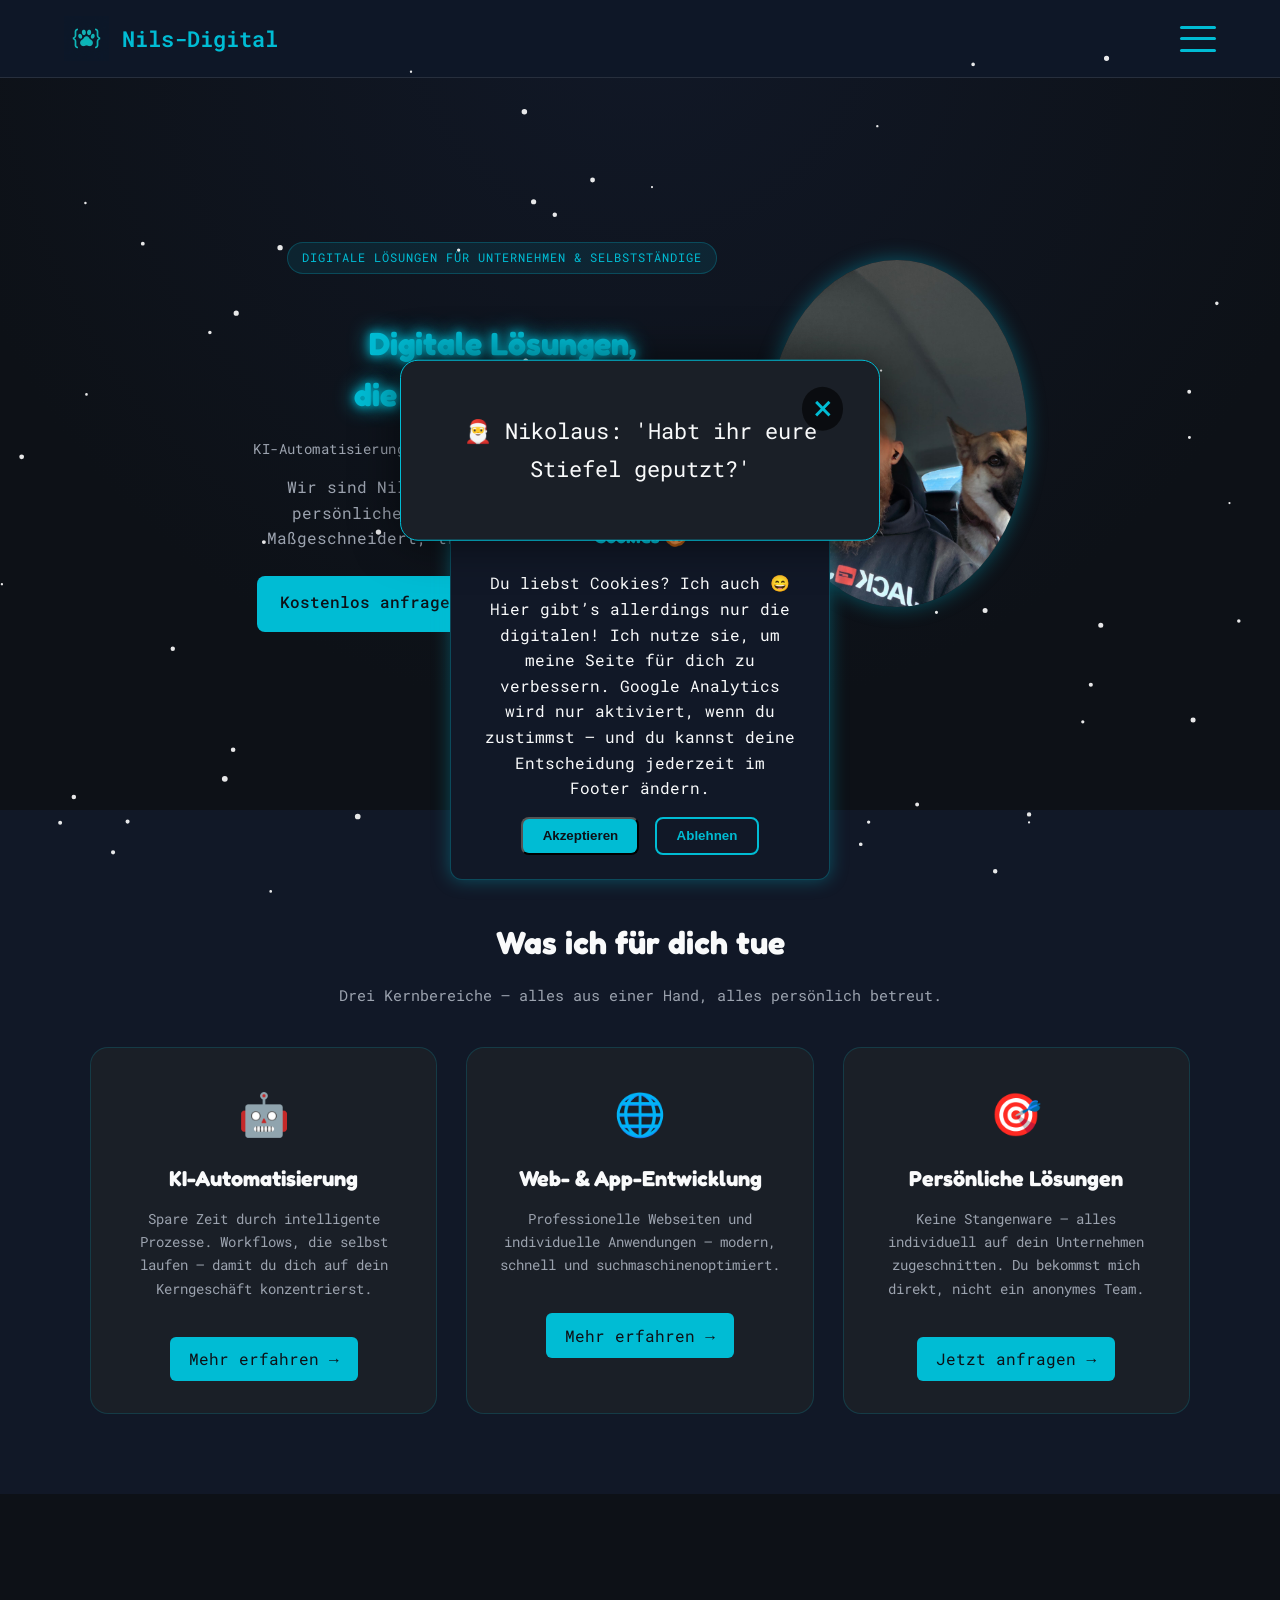
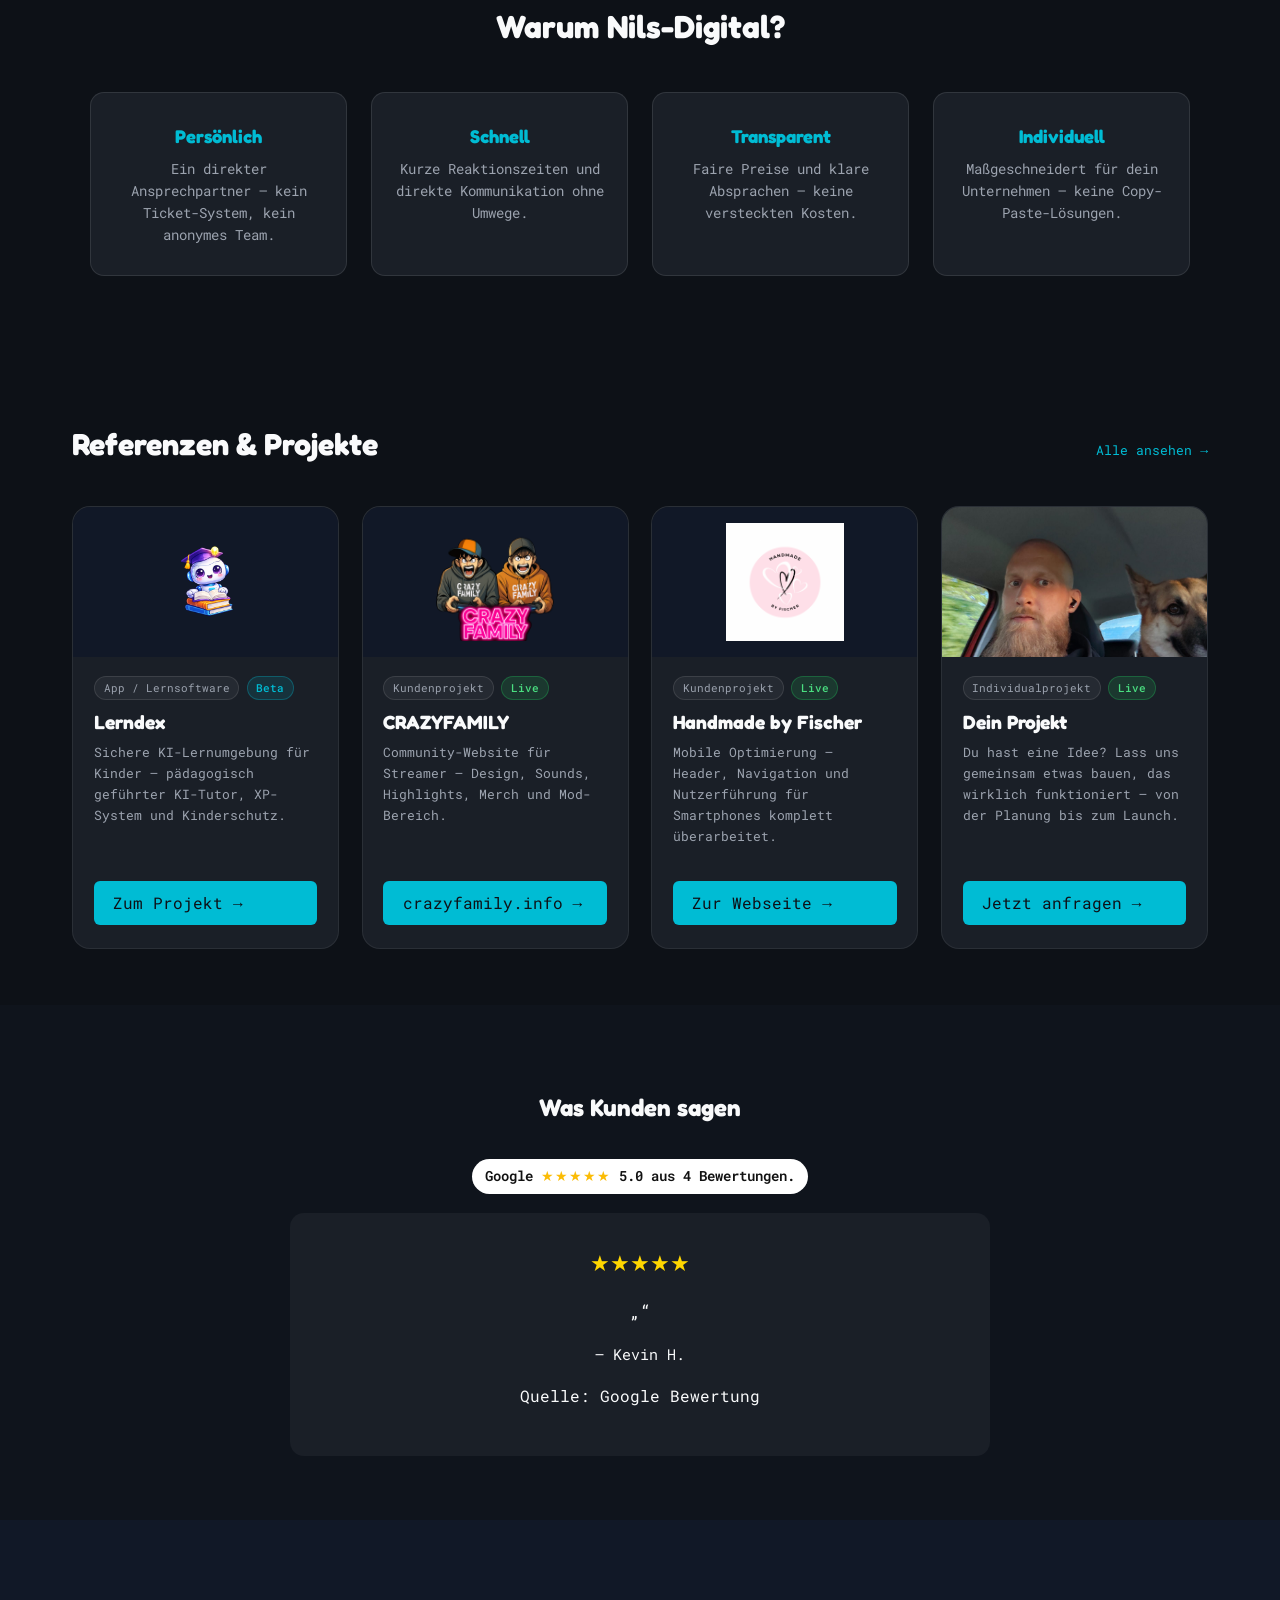
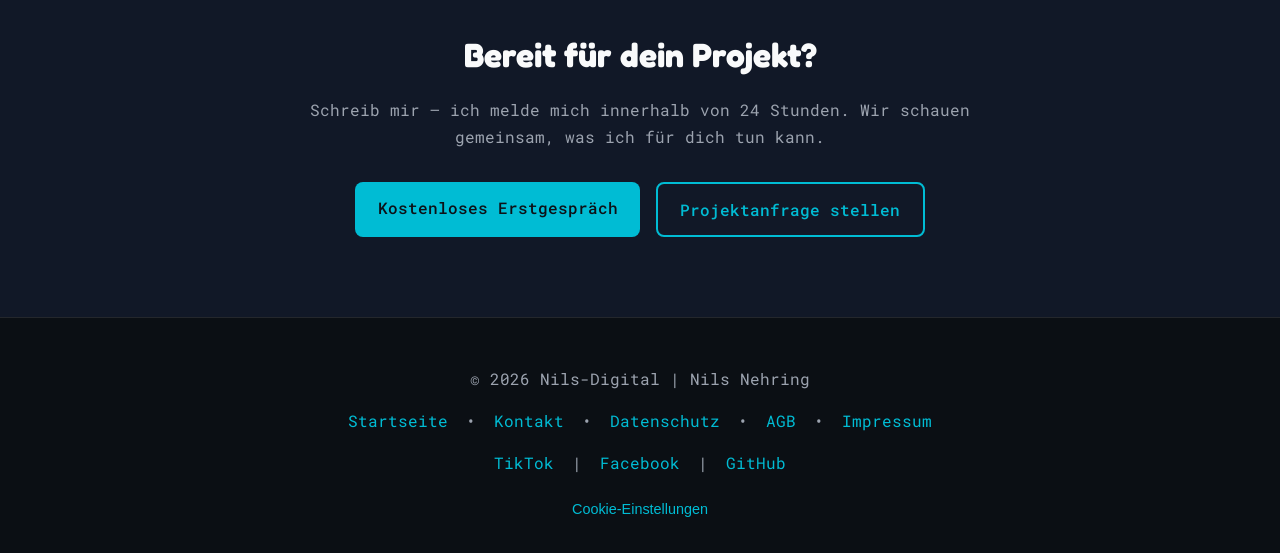
==== commit bb69ab1d: "SEO-Anpassung" ====
--- a/index.html
+++ b/index.html
@@ -8,7 +8,7 @@
 
     <!-- SEO -->
     <meta name="description"
-          content="Nils-Digital: KI-Automatisierung, professionelle Webseiten und individuelle App-Entwicklung für kleine Unternehmen und Selbstständige. Persönlich, fair und maßgeschneidert.">
+          content="Nils-Digital: Webentwicklung, KI-Automatisierung & individuelle Apps für Unternehmen – deutschlandweit und im Raum Münster, Osnabrück & Ibbenbüren. Persönlich, fair, ohne Agentur.">
     <meta name="keywords"
           content="KI Automatisierung, Webentwicklung, App Entwicklung, Webdesign, kleine Unternehmen, Freelancer, individuelle Software, nils-digital, Nils Nehring">
     <meta name="author" content="Nils Nehring">
@@ -57,10 +57,19 @@
       "@type": "ProfessionalService",
       "name": "Nils-Digital",
       "url": "https://nils-digital.de",
-      "description": "KI-Automatisierung, Webentwicklung und individuelle App-Entwicklung für kleine Unternehmen und Selbstständige.",
+      "email": "info@nils-digital.de",
+      "description": "KI-Automatisierung, Webentwicklung und individuelle App-Entwicklung für kleine Unternehmen und Selbstständige – deutschlandweit und im Raum Münster, Osnabrück und Ibbenbüren.",
       "founder": { "@type": "Person", "name": "Nils Nehring" },
-      "areaServed": "DE",
-      "serviceType": ["Webdesign", "App-Entwicklung", "KI-Automatisierung"]
+      "areaServed": [
+        { "@type": "Country", "name": "Deutschland" },
+        { "@type": "City", "name": "Münster" },
+        { "@type": "City", "name": "Osnabrück" },
+        { "@type": "City", "name": "Ibbenbüren" },
+        { "@type": "City", "name": "Lengerich" },
+        { "@type": "City", "name": "Ladbergen" }
+      ],
+      "serviceType": ["Webdesign", "Webentwicklung", "App-Entwicklung", "KI-Automatisierung"],
+      "priceRange": "ab 199 €"
     }
     </script>
 
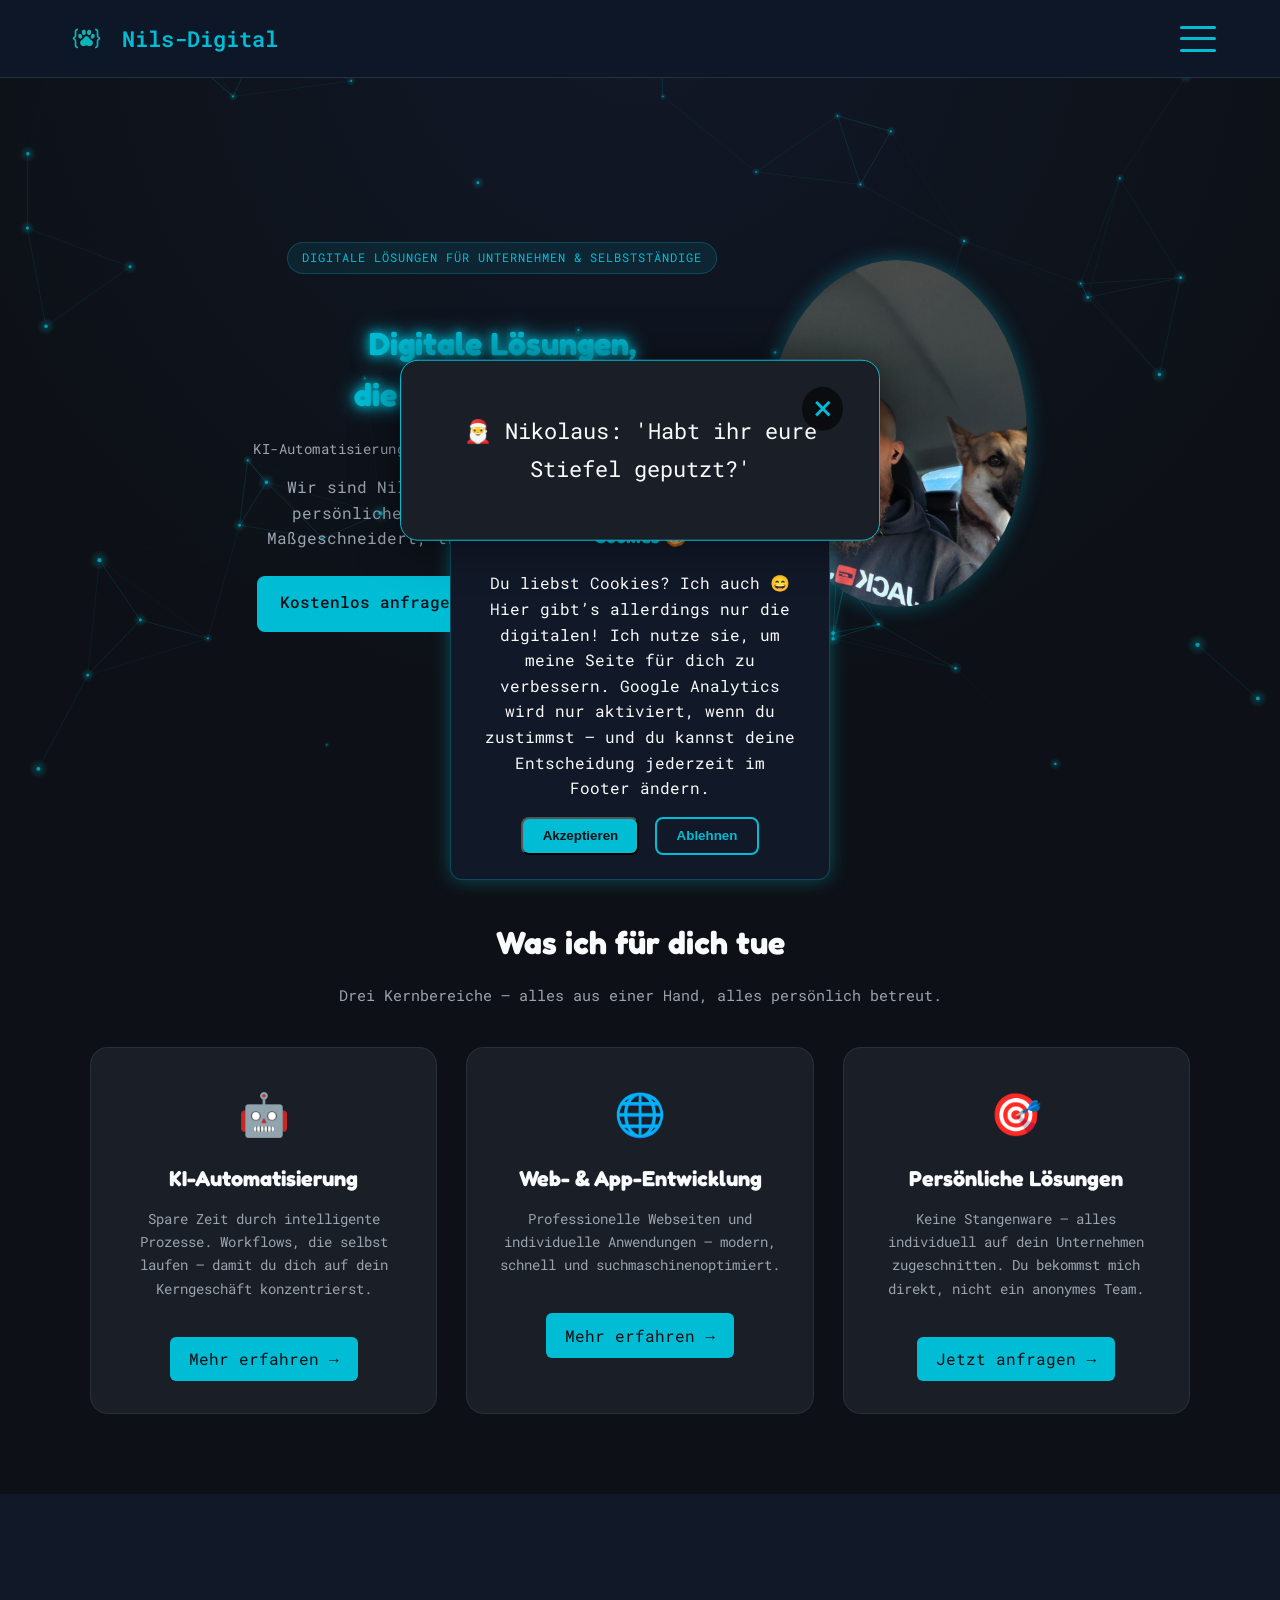
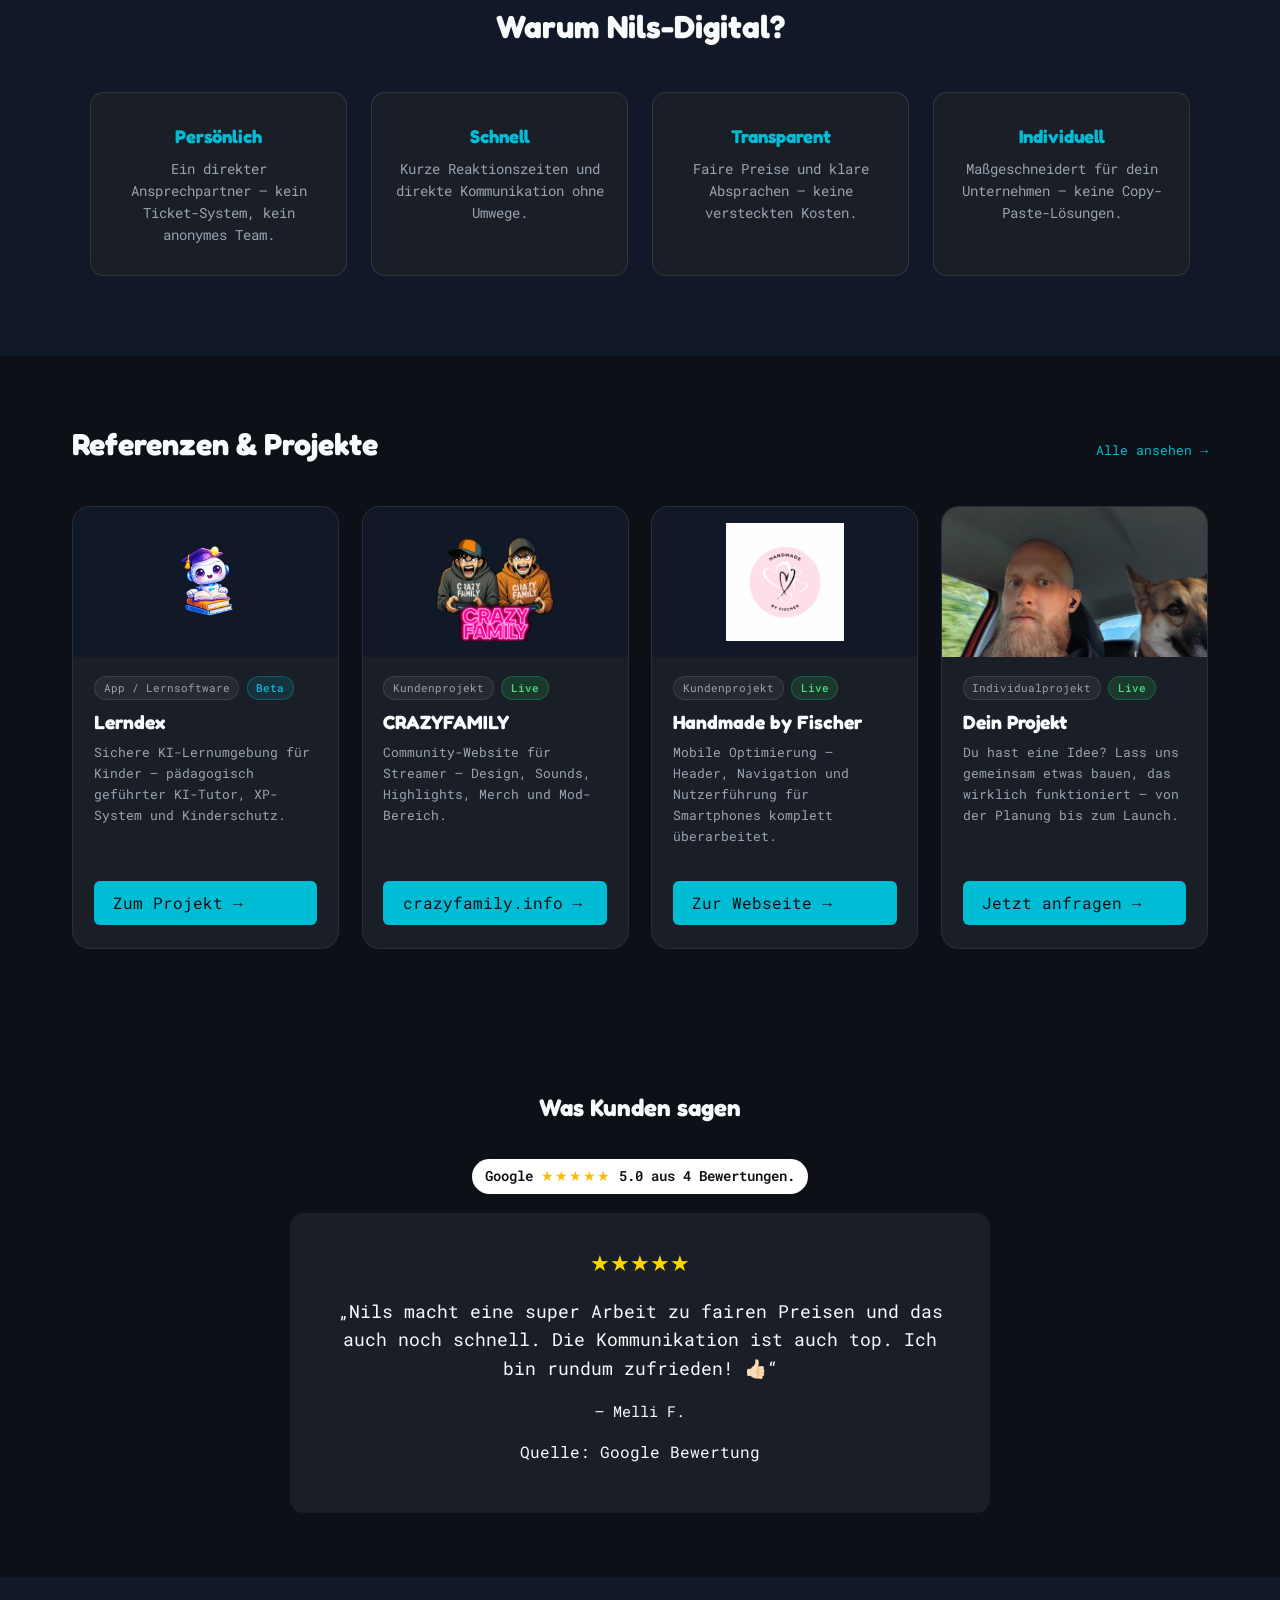
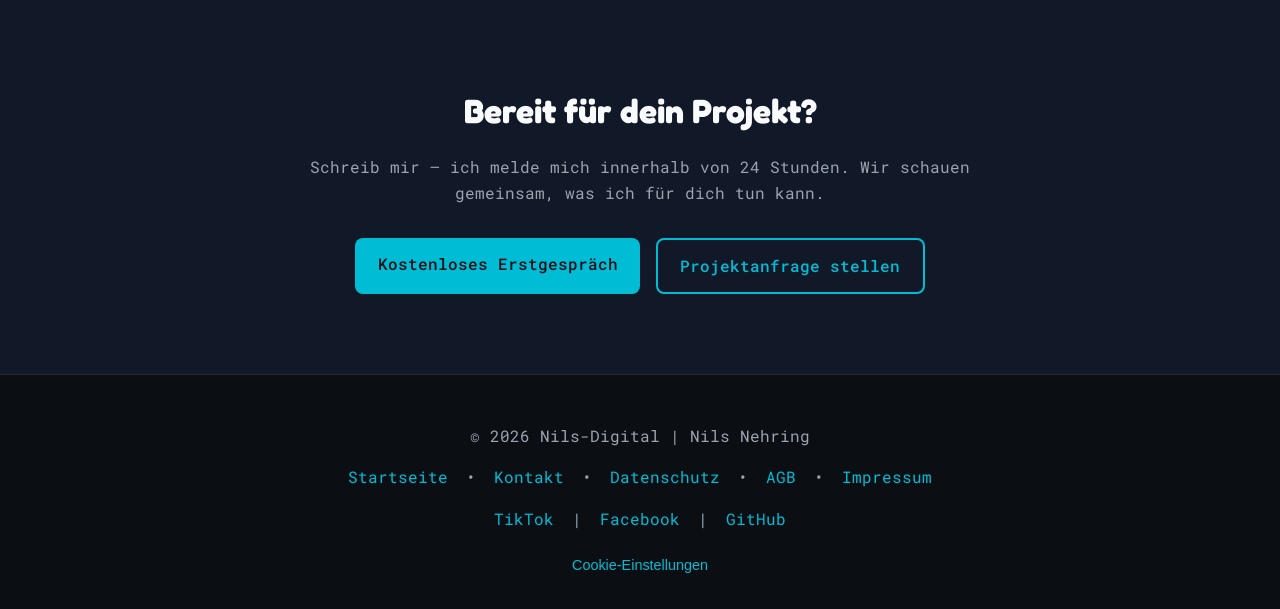
==== commit 95816d29: "Hero Styling angepasst" ====
--- a/index.html
+++ b/index.html
@@ -91,6 +91,7 @@
 
     <!-- Hero -->
     <section class="hero">
+      <canvas id="hero-canvas" aria-hidden="true"></canvas>
       <div class="hero-content">
         <div class="hero-text">
           <span class="hero-label">Digitale Lösungen für Unternehmen & Selbstständige</span>
@@ -295,5 +296,6 @@
   <script src="js/main.js"></script>
   <script src="js/reviews.js"></script>
   <script src="js/season-effects.js"></script>
+  <script src="js/hero-canvas.js"></script>
 </body>
 </html>
--- a/css/main.css
+++ b/css/main.css
@@ -64,7 +64,7 @@
 ------------------------------ */
 
 .reviews {
-  background: #0f141c;
+  background: var(--bg-main);
   padding: 4rem 1rem;
   text-align: center;
 }
@@ -443,7 +443,18 @@
   justify-content: center;
   min-height: 90vh;
   padding: 5rem 1.5rem 1rem;
+  position: relative;
+  overflow: hidden;
   background: radial-gradient(circle at top, var(--bg-secondary), var(--bg-main) 70%);
+}
+
+#hero-canvas {
+  position: absolute;
+  inset: 0;
+  width: 100%;
+  height: 100%;
+  z-index: 0;
+  pointer-events: none;
 }
 
 
@@ -453,6 +464,8 @@
   gap: 1rem;
   max-width: 1100px;
   align-items: center;
+  position: relative;
+  z-index: 1;
 }
 
 .hero-text {
@@ -2337,7 +2350,7 @@
 
 .home-services {
   padding: 5rem 1.5rem;
-  background: var(--bg-secondary);
+  background: var(--bg-main);
 }
 
 .home-services-inner {
@@ -2365,7 +2378,7 @@
 
 .home-service-card {
   background: var(--bg-card);
-  border: 1px solid rgba(0, 188, 212, 0.18);
+  border: 1px solid rgba(255, 255, 255, 0.07);
   border-radius: 18px;
   padding: 2rem 1.6rem;
   text-align: center;
@@ -2420,7 +2433,7 @@
 
 .home-usp {
   padding: 5rem 1.5rem;
-  background: var(--bg-main);
+  background: var(--bg-secondary);
 }
 
 .home-usp-inner {
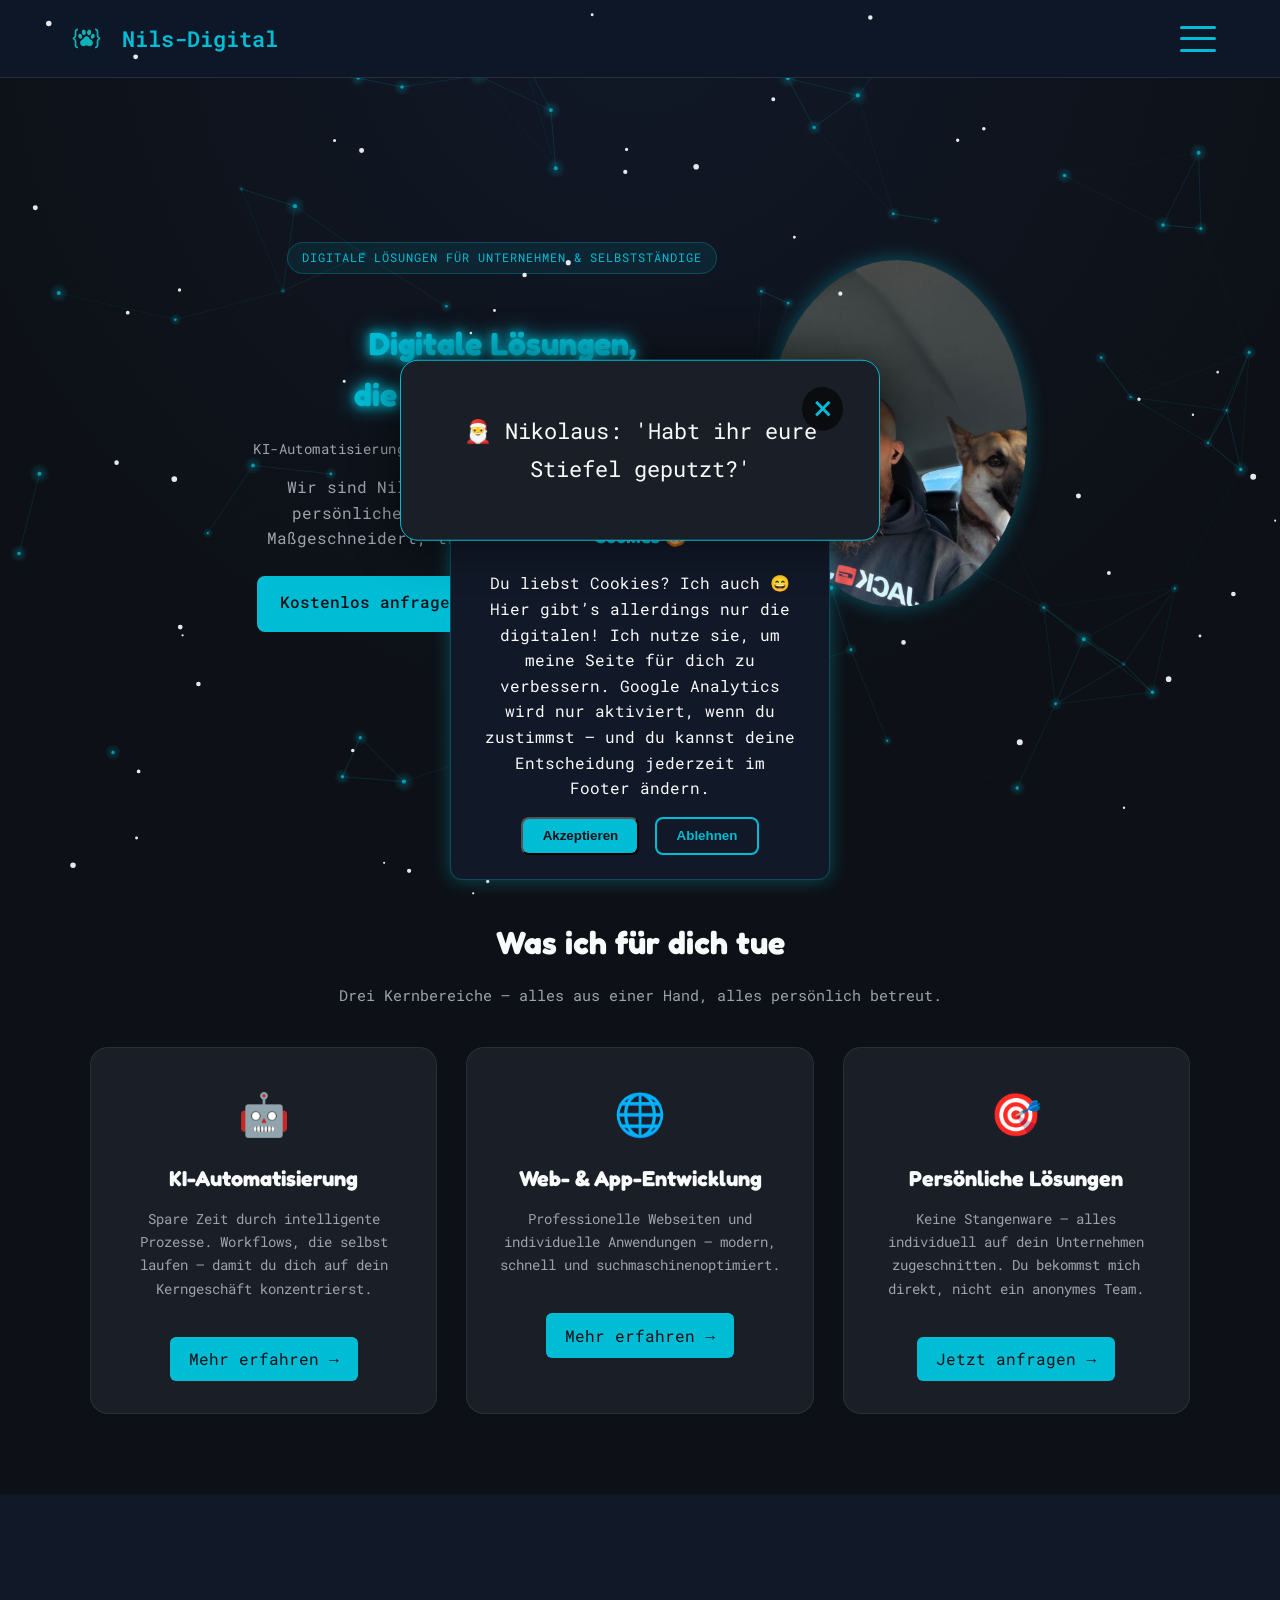
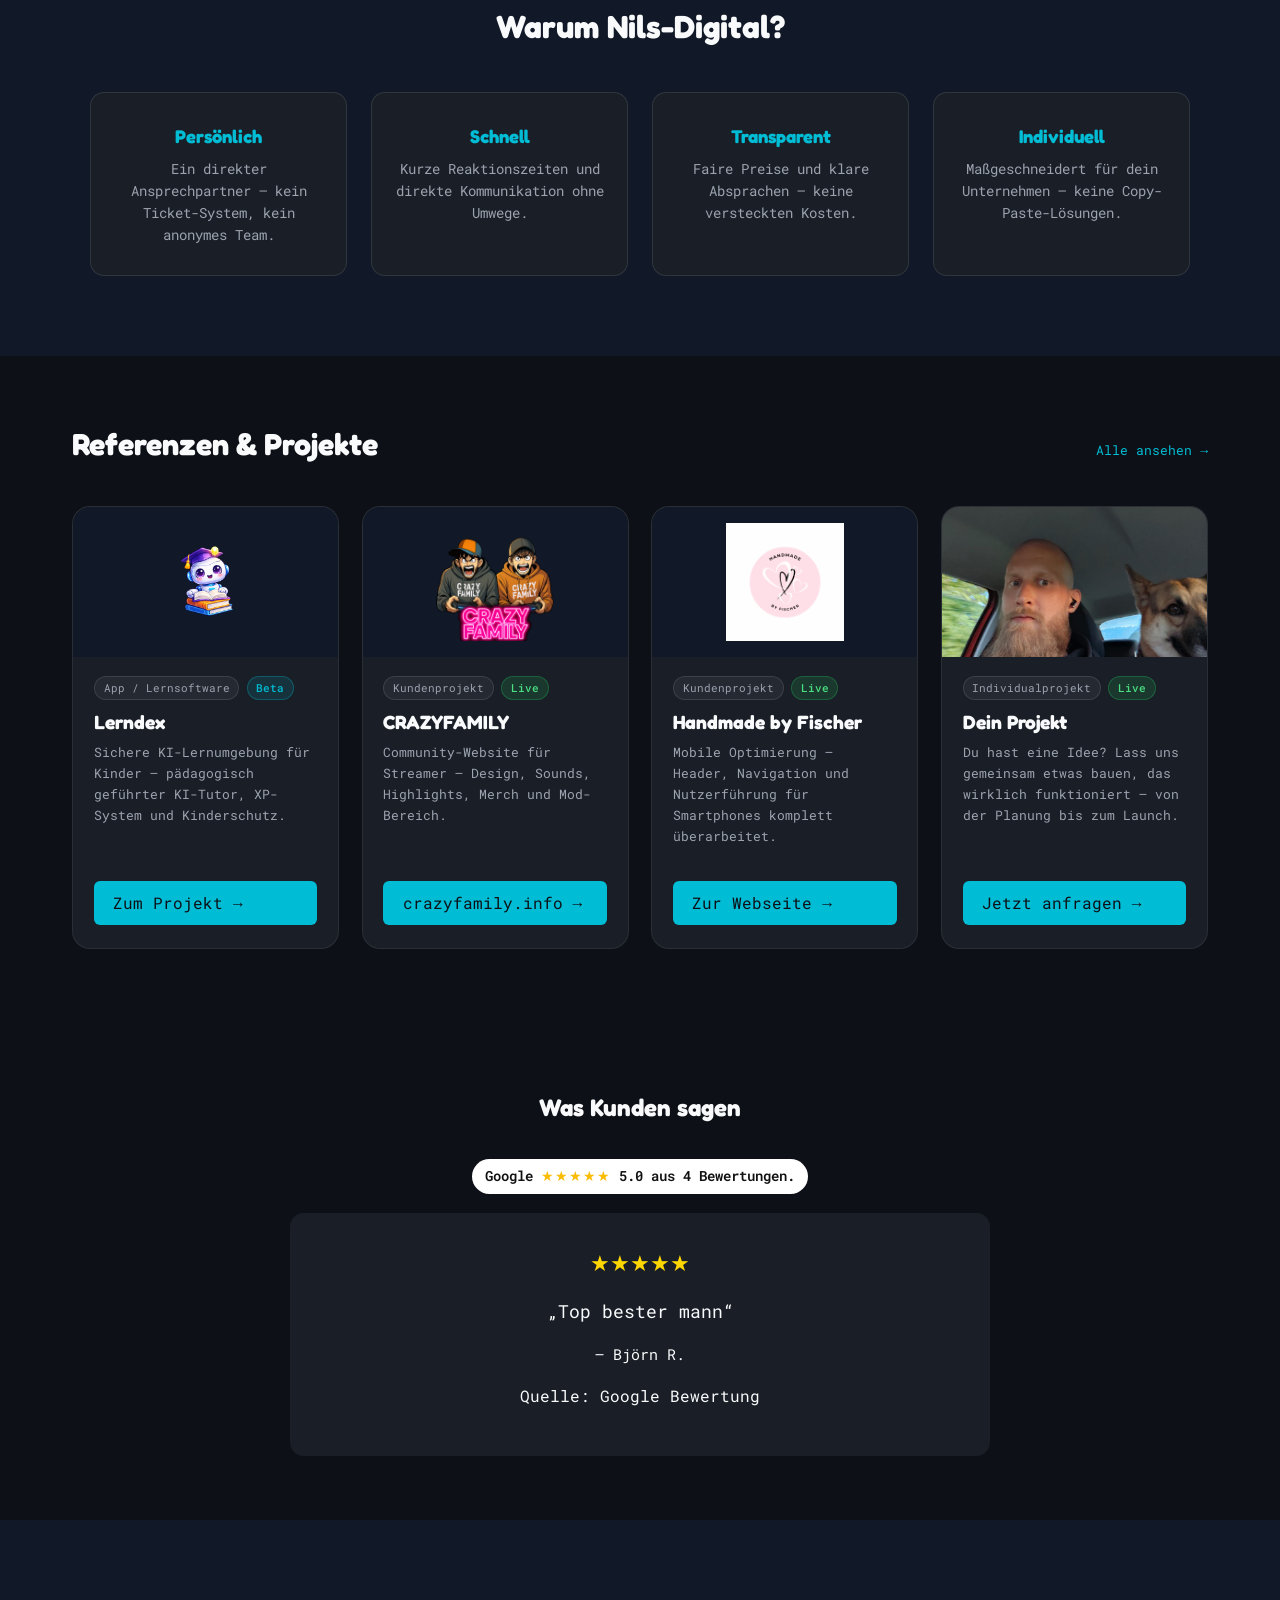
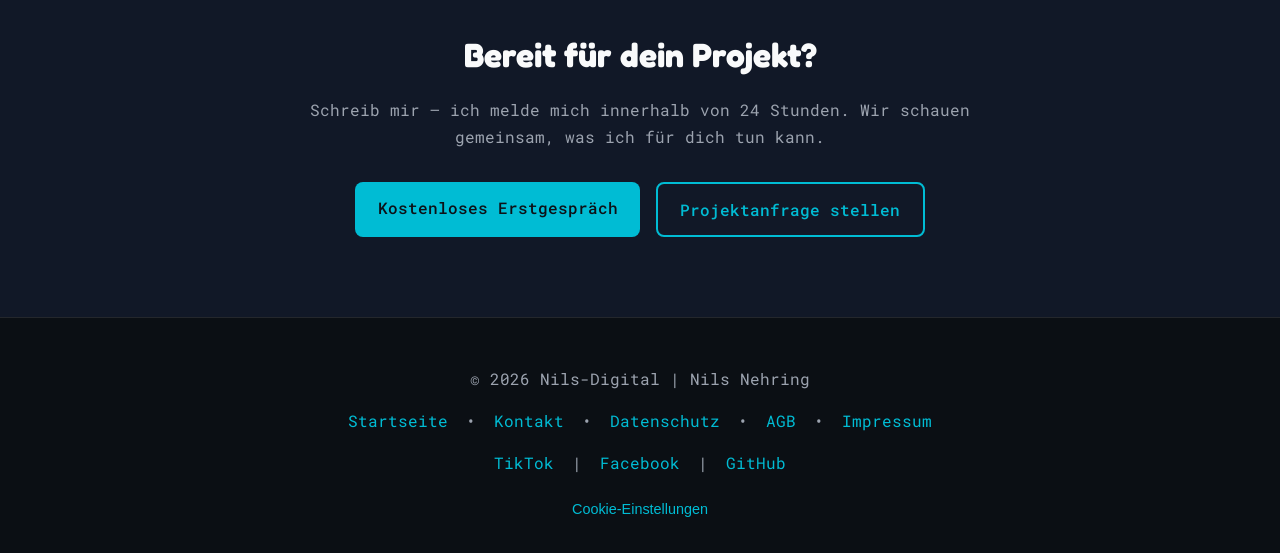
==== commit 8f8a2c01: "SEO-Anpassug" ====
--- a/index.html
+++ b/index.html
@@ -69,7 +69,7 @@
         { "@type": "City", "name": "Ladbergen" }
       ],
       "serviceType": ["Webdesign", "Webentwicklung", "App-Entwicklung", "KI-Automatisierung"],
-      "priceRange": "ab 199 €"
+      "priceRange": "ab 499 €"
     }
     </script>
 
--- a/css/main.css
+++ b/css/main.css
@@ -1859,62 +1859,87 @@
 .service-category-grid {
   display: grid;
   gap: 1.5rem;
-  margin-bottom: 2rem;
-  grid-template-columns: repeat(auto-fit, minmax(240px, 1fr));
+  margin-bottom: 3rem;
+  grid-template-columns: repeat(auto-fill, minmax(260px, 1fr));
 }
 
 .service-card {
-  background: var(--bg-secondary);
-  padding: 1.5rem;
-  border-radius: 14px;
-  border: 1px solid rgba(0, 188, 212, 0.25);
-  text-align: center;
-  box-shadow: 0 0 14px rgba(0,188,212,0.15);
-  transition: 0.3s ease;
+  background: var(--bg-card);
+  border: 1px solid rgba(255, 255, 255, 0.07);
+  border-radius: 18px;
+  padding: 2rem 1.8rem;
+  display: flex;
+  flex-direction: column;
+  position: relative;
+  overflow: hidden;
+  transition: transform 0.3s ease, border-color 0.3s ease, box-shadow 0.3s ease;
+}
+
+.service-card::before {
+  content: '';
+  position: absolute;
+  top: 0; left: 0; right: 0;
+  height: 2px;
+  background: linear-gradient(90deg, transparent, var(--accent), transparent);
+  opacity: 0;
+  transition: opacity 0.3s ease;
 }
 
 .service-card:hover {
   transform: translateY(-4px);
-  box-shadow: 0 0 22px rgba(0,188,212,0.35);
+  border-color: rgba(0, 188, 212, 0.35);
+  box-shadow: 0 8px 32px rgba(0, 188, 212, 0.1);
+}
+
+.service-card:hover::before {
+  opacity: 1;
 }
 
 .service-icon {
-  font-size: 2.2rem;
-  margin-bottom: 0.6rem;
+  font-size: 2rem;
+  margin-bottom: 1rem;
+  display: block;
+}
+
+.service-card h3 {
+  font-family: 'Fredoka', sans-serif;
+  font-size: 1.2rem;
+  margin: 0 0 0.4rem;
+  color: var(--text-main);
+  line-height: 1.25;
 }
 
 .service-price {
-  font-size: 1.2rem;
-  font-weight: bold;
+  font-size: 1.05rem;
+  font-weight: 600;
   color: var(--accent);
-  background: rgba(0,188,212,0.15);
-  padding: 0.4rem 0.8rem;
-  border-radius: 8px;
-  margin: 0.5rem auto 1rem;
-  display: inline-block;
+  margin: 0 0 1rem;
 }
 
 .service-desc {
-  font-size: 0.95rem;
+  font-size: 0.87rem;
   color: var(--text-muted);
-  line-height: 1.5;
+  line-height: 1.65;
+  flex: 1;
+  margin: 0 0 1.4rem;
 }
 
 .service-btn {
   display: block;
-  margin: 1rem auto 0 auto;
   padding: 0.7rem 1.2rem;
   background: var(--accent);
   color: var(--bg-main);
   border-radius: 8px;
   text-align: center;
   font-weight: 600;
-  transition: 0.3s ease;
+  font-size: 0.85rem;
+  transition: background 0.3s ease, box-shadow 0.3s ease;
+  margin-top: auto;
 }
 
 .service-btn:hover {
   background: var(--accent-hover);
-  box-shadow: 0 0 10px var(--accent);
+  box-shadow: 0 0 12px rgba(0, 188, 212, 0.4);
 }
 
 
